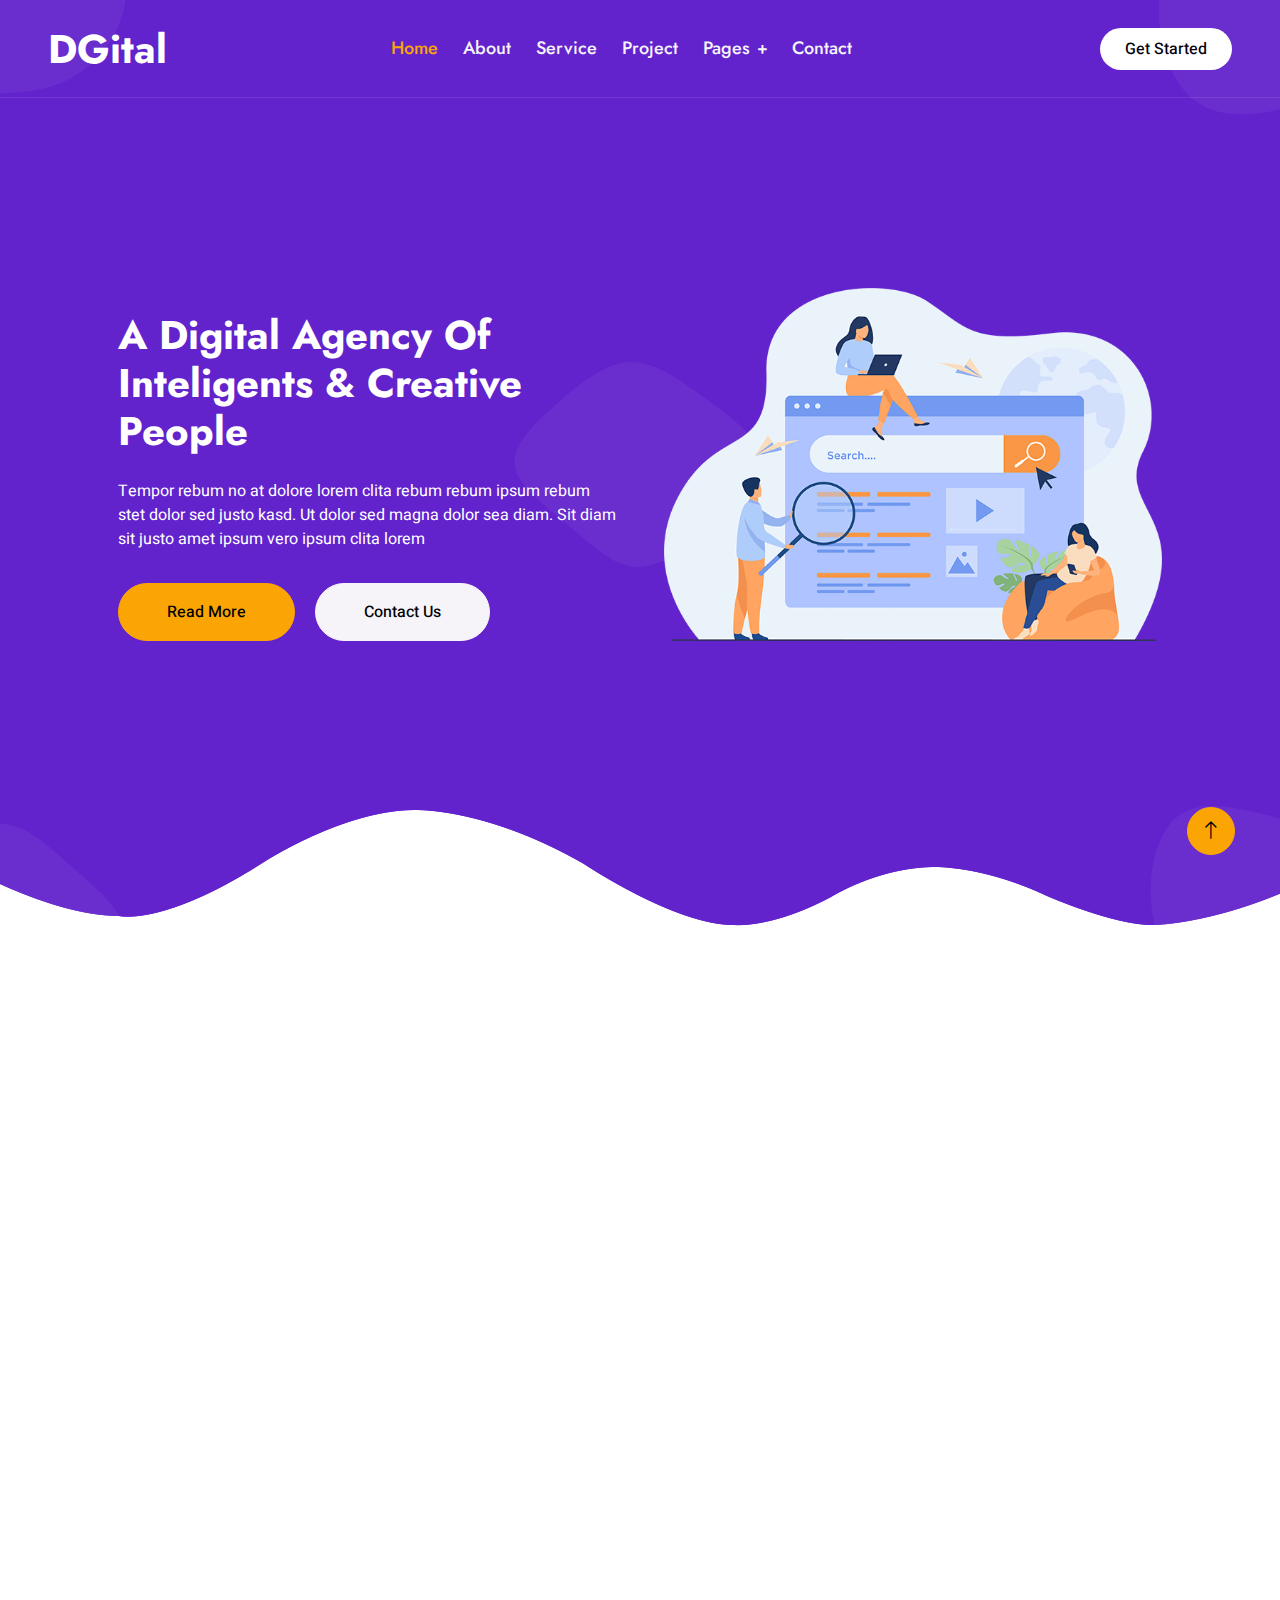
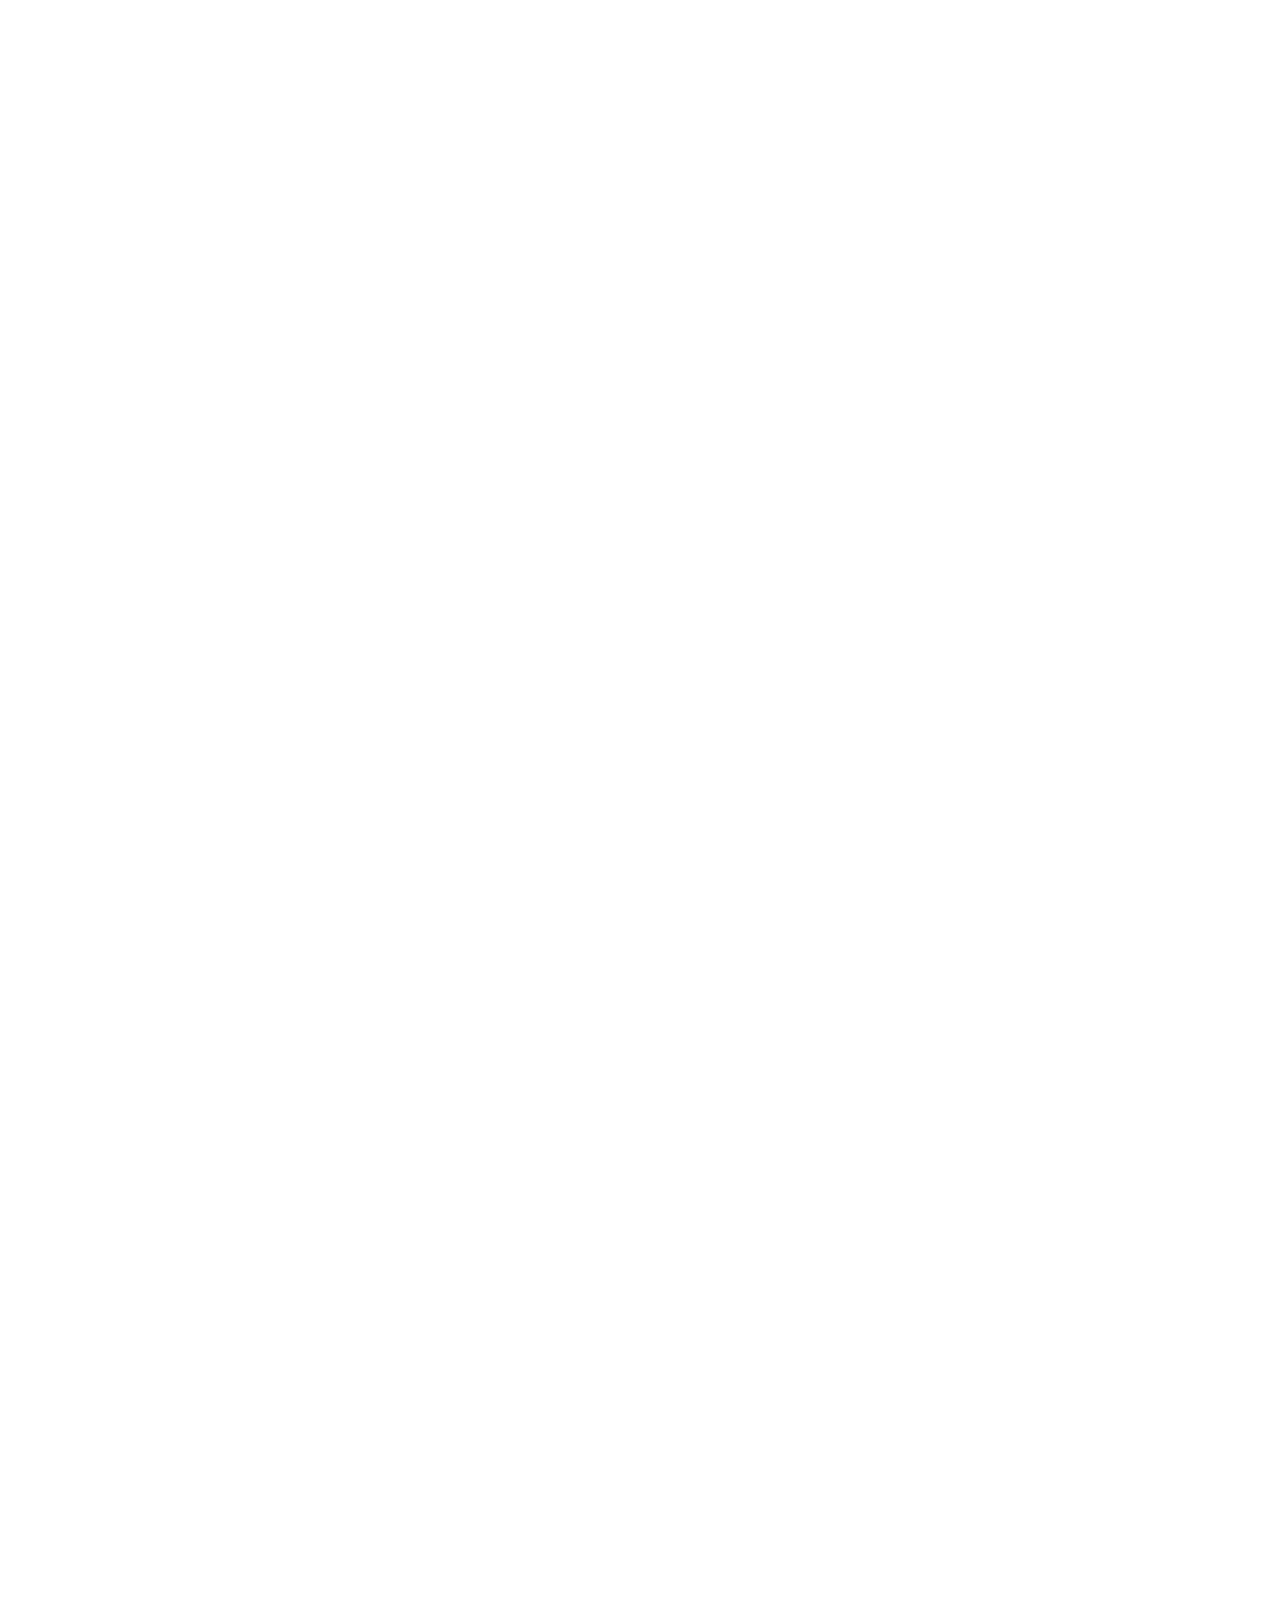
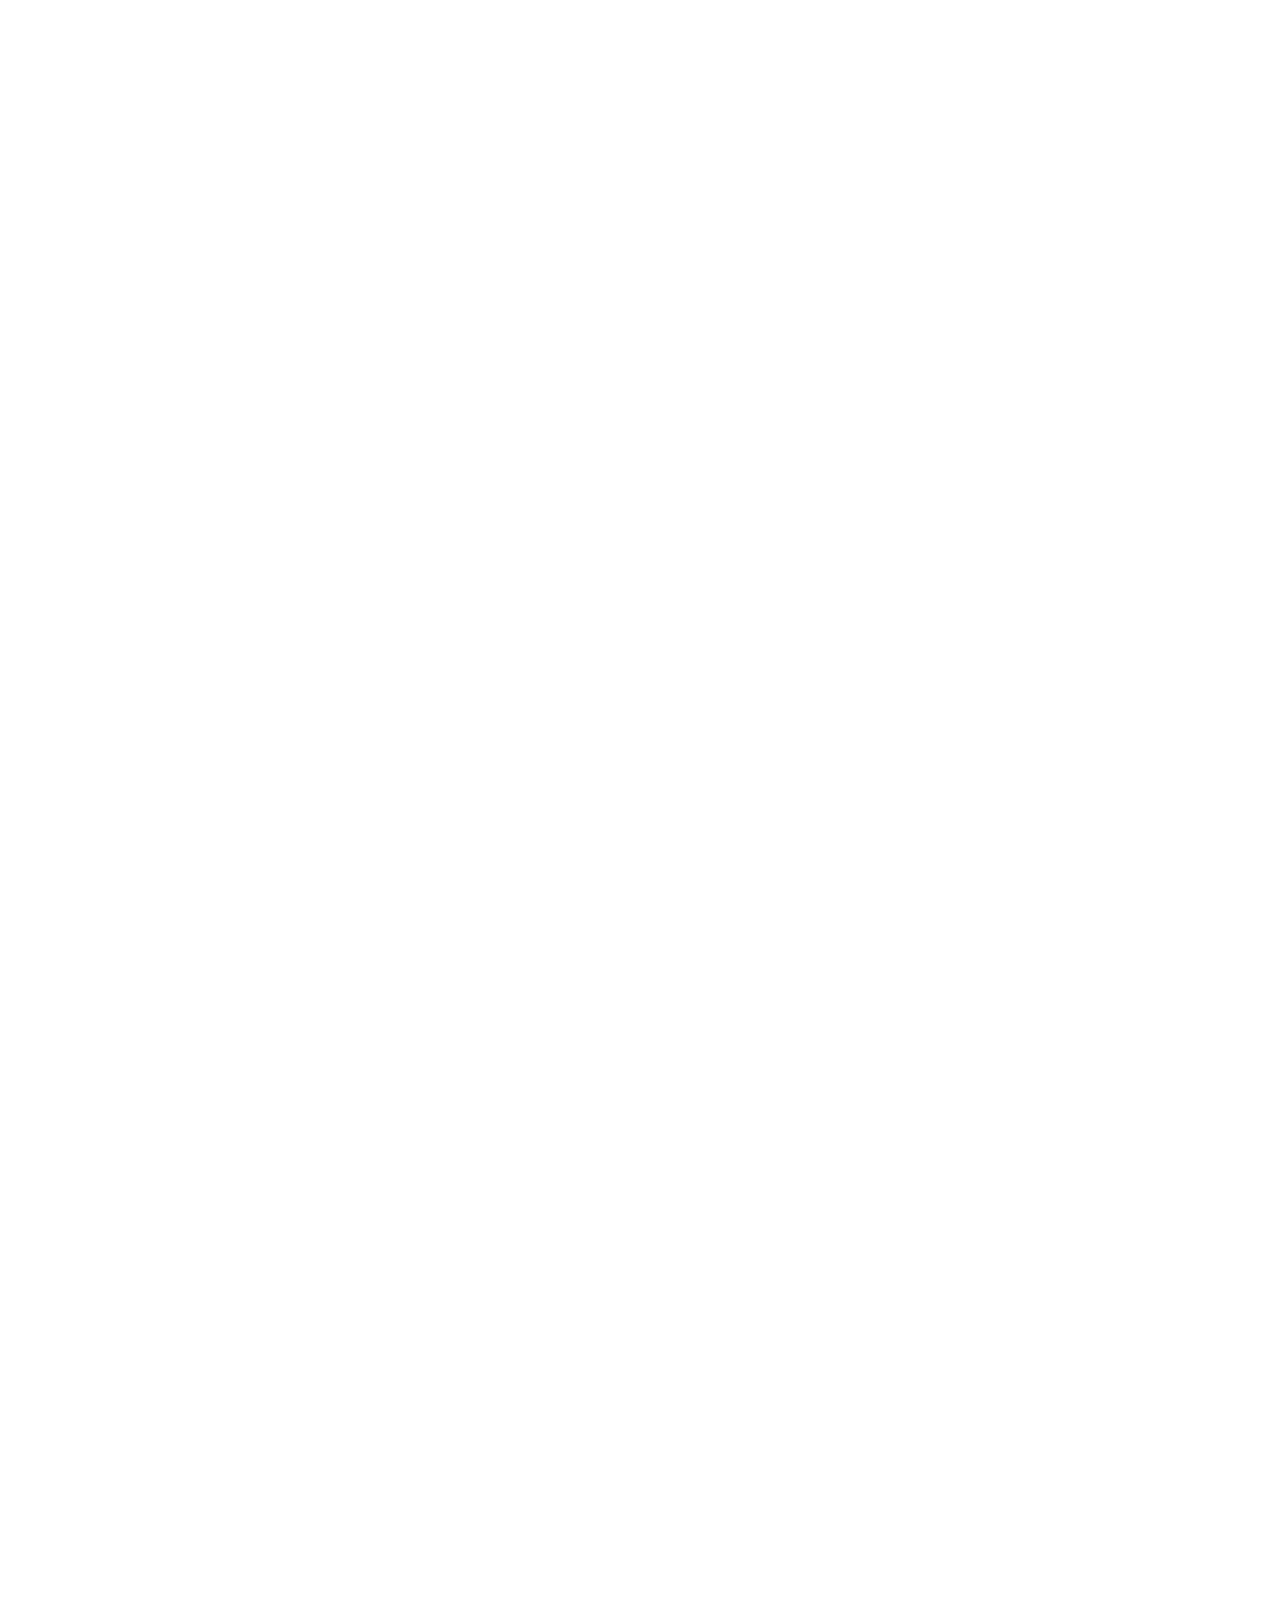
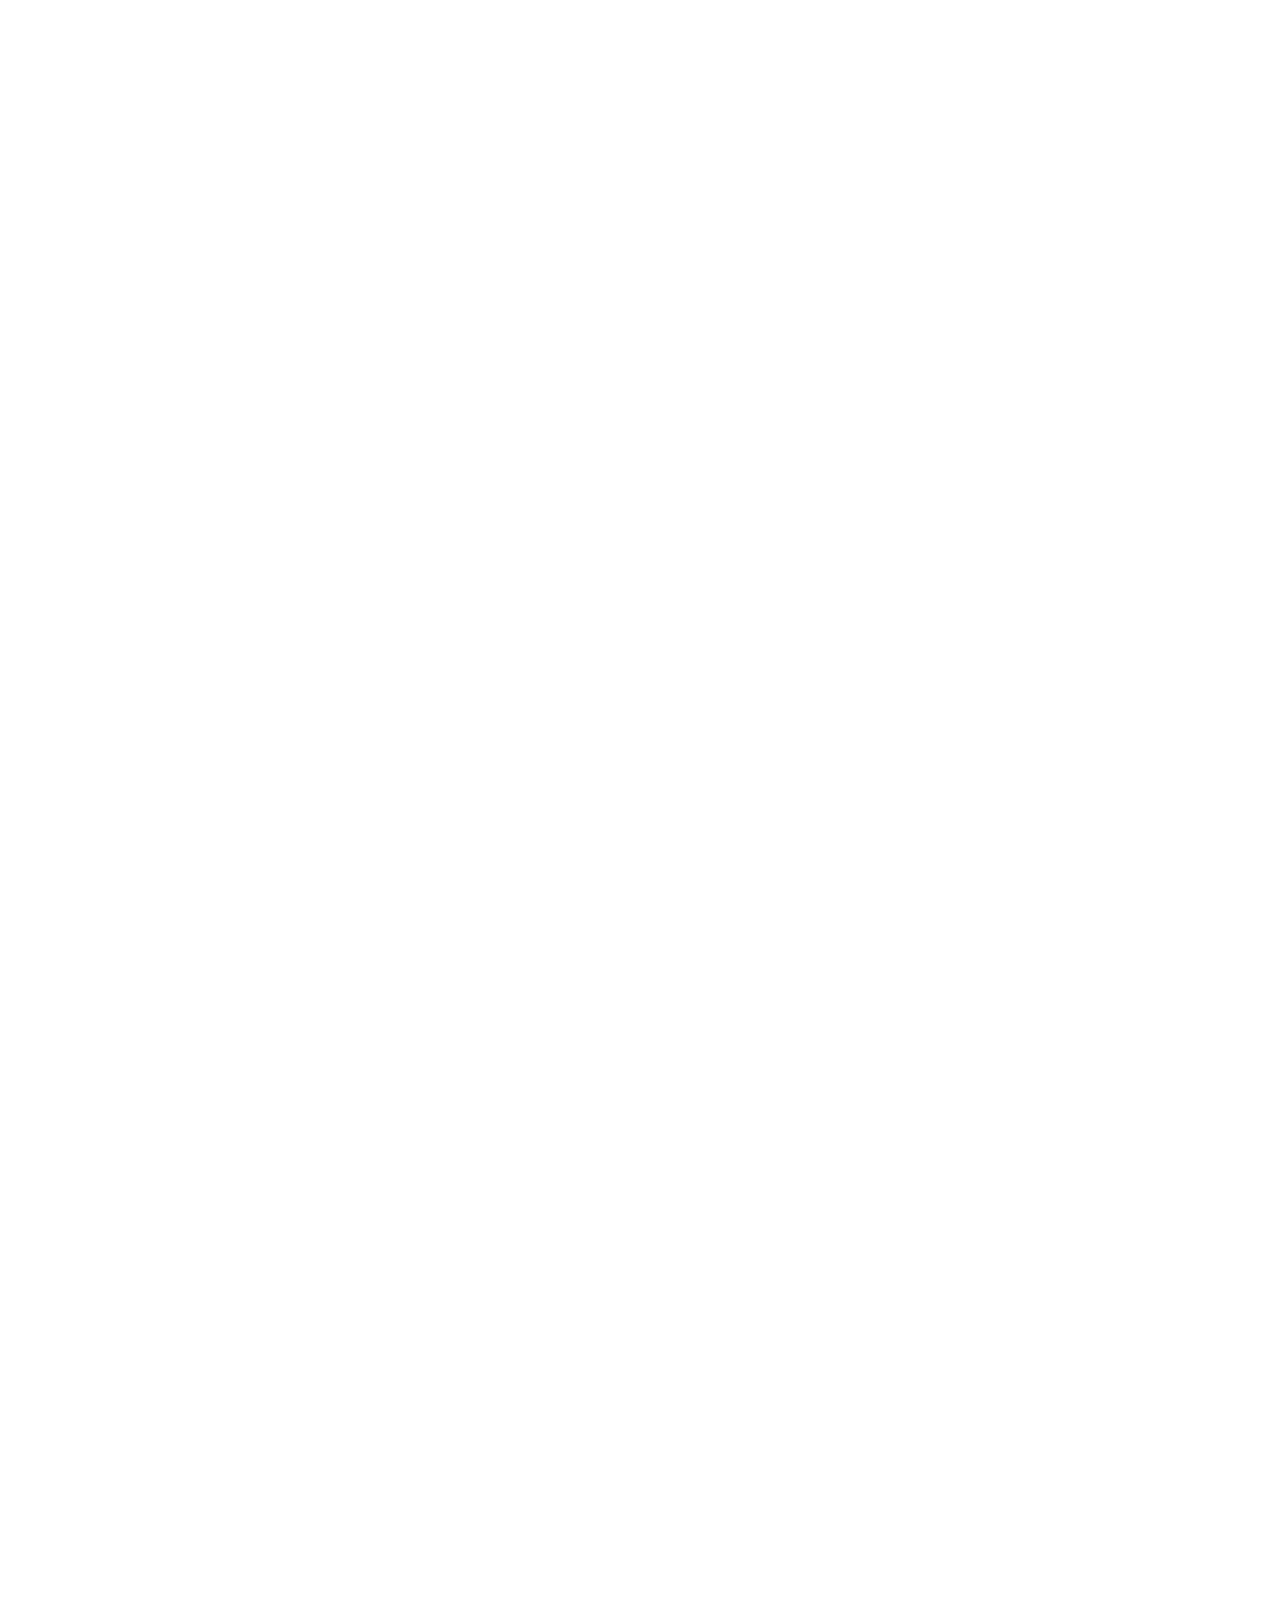
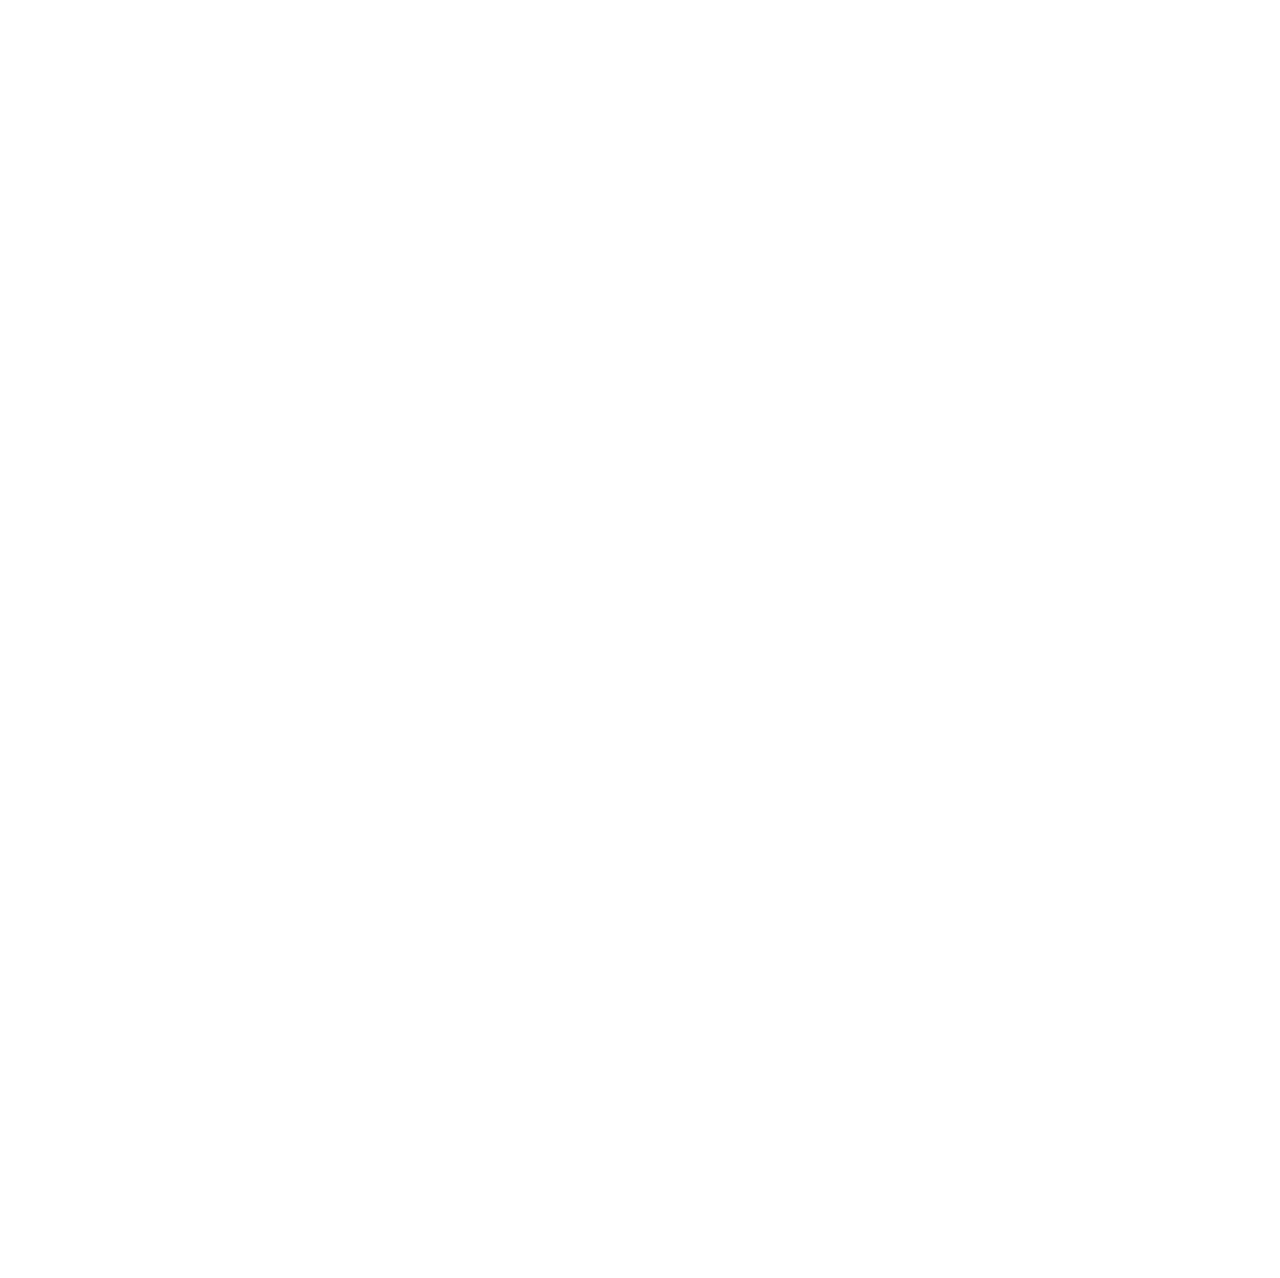
==== index.html @ 50b2732f "proyecto front solo flujo" ====
<!DOCTYPE html>
<html lang="en">

<head>
    <meta charset="utf-8">
    <title>DGital - Digital Agency HTML Template</title>
    <meta content="width=device-width, initial-scale=1.0" name="viewport">
    <meta content="" name="keywords">
    <meta content="" name="description">

    <!-- Favicon -->
    <link href="img/favicon.ico" rel="icon">

    <!-- Google Web Fonts -->
    <link rel="preconnect" href="https://fonts.googleapis.com">
    <link rel="preconnect" href="https://fonts.gstatic.com" crossorigin>
    <link href="https://fonts.googleapis.com/css2?family=Heebo:wght@400;500&family=Jost:wght@500;600;700&display=swap" rel="stylesheet"> 

    <!-- Icon Font Stylesheet -->
    <link href="https://cdnjs.cloudflare.com/ajax/libs/font-awesome/5.10.0/css/all.min.css" rel="stylesheet">
    <link href="https://cdn.jsdelivr.net/npm/bootstrap-icons@1.4.1/font/bootstrap-icons.css" rel="stylesheet">

    <!-- Libraries Stylesheet -->
    <link href="lib/animate/animate.min.css" rel="stylesheet">
    <link href="lib/owlcarousel/assets/owl.carousel.min.css" rel="stylesheet">
    <link href="lib/lightbox/css/lightbox.min.css" rel="stylesheet">

    <!-- Customized Bootstrap Stylesheet -->
    <link href="css/bootstrap.min.css" rel="stylesheet">

    <!-- Template Stylesheet -->
    <link href="css/style.css" rel="stylesheet">
</head>

<body>
    <div class="container-xxl bg-white p-0">
        <!-- Spinner Start -->
        <div id="spinner" class="show bg-white position-fixed translate-middle w-100 vh-100 top-50 start-50 d-flex align-items-center justify-content-center">
            <div class="spinner-grow text-primary" style="width: 3rem; height: 3rem;" role="status">
                <span class="sr-only">Loading...</span>
            </div>
        </div>
        <!-- Spinner End -->


        <!-- Navbar & Hero Start -->
        <div class="container-xxl position-relative p-0">
            <nav class="navbar navbar-expand-lg navbar-light px-4 px-lg-5 py-3 py-lg-0">
                <a href="" class="navbar-brand p-0">
                    <h1 class="m-0">DGital</h1>
                    <!-- <img src="img/logo.png" alt="Logo"> -->
                </a>
                <button class="navbar-toggler" type="button" data-bs-toggle="collapse" data-bs-target="#navbarCollapse">
                    <span class="fa fa-bars"></span>
                </button>
                <div class="collapse navbar-collapse" id="navbarCollapse">
                    <div class="navbar-nav mx-auto py-0">
                        <a href="index.html" class="nav-item nav-link active">Home</a>
                        <a href="about.html" class="nav-item nav-link">About</a>
                        <a href="service.html" class="nav-item nav-link">Service</a>
                        <a href="project.html" class="nav-item nav-link">Project</a>
                        <div class="nav-item dropdown">
                            <a href="#" class="nav-link dropdown-toggle" data-bs-toggle="dropdown">Pages</a>
                            <div class="dropdown-menu m-0">
                                <a href="team.html" class="dropdown-item">Our Team</a>
                                <a href="testimonial.html" class="dropdown-item">Testimonial</a>
                                <a href="404.html" class="dropdown-item">404 Page</a>
                            </div>
                        </div>
                        <a href="contact.html" class="nav-item nav-link">Contact</a>
                    </div>
                    <a href="" class="btn rounded-pill py-2 px-4 ms-3 d-none d-lg-block">Get Started</a>
                </div>
            </nav>

            <div class="container-xxl bg-primary hero-header">
                <div class="container px-lg-5">
                    <div class="row g-5 align-items-end">
                        <div class="col-lg-6 text-center text-lg-start">
                            <h1 class="text-white mb-4 animated slideInDown">A Digital Agency Of Inteligents & Creative People</h1>
                            <p class="text-white pb-3 animated slideInDown">Tempor rebum no at dolore lorem clita rebum rebum ipsum rebum stet dolor sed justo kasd. Ut dolor sed magna dolor sea diam. Sit diam sit justo amet ipsum vero ipsum clita lorem</p>
                            <a href="" class="btn btn-secondary py-sm-3 px-sm-5 rounded-pill me-3 animated slideInLeft">Read More</a>
                            <a href="" class="btn btn-light py-sm-3 px-sm-5 rounded-pill animated slideInRight">Contact Us</a>
                        </div>
                        <div class="col-lg-6 text-center text-lg-start">
                            <img class="img-fluid animated zoomIn" src="img/hero.png" alt="">
                        </div>
                    </div>
                </div>
            </div>
        </div>
        <!-- Navbar & Hero End -->


        <!-- Feature Start -->
        <div class="container-xxl py-5">
            <div class="container py-5 px-lg-5">
                <div class="row g-4">
                    <div class="col-lg-4 wow fadeInUp" data-wow-delay="0.1s">
                        <div class="feature-item bg-light rounded text-center p-4">
                            <i class="fa fa-3x fa-mail-bulk text-primary mb-4"></i>
                            <h5 class="mb-3">Digital Marketing</h5>
                            <p class="m-0">Erat ipsum justo amet duo et elitr dolor, est duo duo eos lorem sed diam stet diam sed stet lorem.</p>
                        </div>
                    </div>
                    <div class="col-lg-4 wow fadeInUp" data-wow-delay="0.3s">
                        <div class="feature-item bg-light rounded text-center p-4">
                            <i class="fa fa-3x fa-search text-primary mb-4"></i>
                            <h5 class="mb-3">SEO & Backlinks</h5>
                            <p class="m-0">Erat ipsum justo amet duo et elitr dolor, est duo duo eos lorem sed diam stet diam sed stet lorem.</p>
                        </div>
                    </div>
                    <div class="col-lg-4 wow fadeInUp" data-wow-delay="0.5s">
                        <div class="feature-item bg-light rounded text-center p-4">
                            <i class="fa fa-3x fa-laptop-code text-primary mb-4"></i>
                            <h5 class="mb-3">Design & Development</h5>
                            <p class="m-0">Erat ipsum justo amet duo et elitr dolor, est duo duo eos lorem sed diam stet diam sed stet lorem.</p>
                        </div>
                    </div>
                </div>
            </div>
        </div>
        <!-- Feature End -->


        <!-- About Start -->
        <div class="container-xxl py-5">
            <div class="container py-5 px-lg-5">
                <div class="row g-5 align-items-center">
                    <div class="col-lg-6 wow fadeInUp" data-wow-delay="0.1s">
                        <p class="section-title text-secondary">About Us<span></span></p>
                        <h1 class="mb-5">#1 Digital solution with 10 years of experience</h1>
                        <p class="mb-4">Diam dolor diam ipsum et tempor sit. Aliqu diam amet diam et eos labore. Clita erat ipsum et lorem et sit, sed stet no labore lorem sit clita duo justo eirmod magna dolore erat amet</p>
                        <div class="skill mb-4">
                            <div class="d-flex justify-content-between">
                                <p class="mb-2">Digital Marketing</p>
                                <p class="mb-2">85%</p>
                            </div>
                            <div class="progress">
                                <div class="progress-bar bg-primary" role="progressbar" aria-valuenow="85" aria-valuemin="0" aria-valuemax="100"></div>
                            </div>
                        </div>
                        <div class="skill mb-4">
                            <div class="d-flex justify-content-between">
                                <p class="mb-2">SEO & Backlinks</p>
                                <p class="mb-2">90%</p>
                            </div>
                            <div class="progress">
                                <div class="progress-bar bg-secondary" role="progressbar" aria-valuenow="90" aria-valuemin="0" aria-valuemax="100"></div>
                            </div>
                        </div>
                        <div class="skill mb-4">
                            <div class="d-flex justify-content-between">
                                <p class="mb-2">Design & Development</p>
                                <p class="mb-2">95%</p>
                            </div>
                            <div class="progress">
                                <div class="progress-bar bg-dark" role="progressbar" aria-valuenow="95" aria-valuemin="0" aria-valuemax="100"></div>
                            </div>
                        </div>
                        <a href="" class="btn btn-primary py-sm-3 px-sm-5 rounded-pill mt-3">Read More</a>
                    </div>
                    <div class="col-lg-6">
                        <img class="img-fluid wow zoomIn" data-wow-delay="0.5s" src="img/about.png">
                    </div>
                </div>
            </div>
        </div>
        <!-- About End -->


        <!-- Facts Start -->
        <div class="container-xxl bg-primary fact py-5 wow fadeInUp" data-wow-delay="0.1s">
            <div class="container py-5 px-lg-5">
                <div class="row g-4">
                    <div class="col-md-6 col-lg-3 text-center wow fadeIn" data-wow-delay="0.1s">
                        <i class="fa fa-certificate fa-3x text-secondary mb-3"></i>
                        <h1 class="text-white mb-2" data-toggle="counter-up">1234</h1>
                        <p class="text-white mb-0">Years Experience</p>
                    </div>
                    <div class="col-md-6 col-lg-3 text-center wow fadeIn" data-wow-delay="0.3s">
                        <i class="fa fa-users-cog fa-3x text-secondary mb-3"></i>
                        <h1 class="text-white mb-2" data-toggle="counter-up">1234</h1>
                        <p class="text-white mb-0">Team Members</p>
                    </div>
                    <div class="col-md-6 col-lg-3 text-center wow fadeIn" data-wow-delay="0.5s">
                        <i class="fa fa-users fa-3x text-secondary mb-3"></i>
                        <h1 class="text-white mb-2" data-toggle="counter-up">1234</h1>
                        <p class="text-white mb-0">Satisfied Clients</p>
                    </div>
                    <div class="col-md-6 col-lg-3 text-center wow fadeIn" data-wow-delay="0.7s">
                        <i class="fa fa-check fa-3x text-secondary mb-3"></i>
                        <h1 class="text-white mb-2" data-toggle="counter-up">1234</h1>
                        <p class="text-white mb-0">Compleate Projects</p>
                    </div>
                </div>
            </div>
        </div>
        <!-- Facts End -->


        <!-- Service Start -->
        <div class="container-xxl py-5">
            <div class="container py-5 px-lg-5">
                <div class="wow fadeInUp" data-wow-delay="0.1s">
                    <p class="section-title text-secondary justify-content-center"><span></span>Our Services<span></span></p>
                    <h1 class="text-center mb-5">What Solutions We Provide</h1>
                </div>
                <div class="row g-4">
                    <div class="col-lg-4 col-md-6 wow fadeInUp" data-wow-delay="0.1s">
                        <div class="service-item d-flex flex-column text-center rounded">
                            <div class="service-icon flex-shrink-0">
                                <i class="fa fa-search fa-2x"></i>
                            </div>
                            <h5 class="mb-3">SEO Optimization</h5>
                            <p class="m-0">Erat ipsum justo amet duo et elitr dolor, est duo duo eos lorem sed diam stet diam sed stet lorem.</p>
                            <a class="btn btn-square" href=""><i class="fa fa-arrow-right"></i></a>
                        </div>
                    </div>
                    <div class="col-lg-4 col-md-6 wow fadeInUp" data-wow-delay="0.3s">
                        <div class="service-item d-flex flex-column text-center rounded">
                            <div class="service-icon flex-shrink-0">
                                <i class="fa fa-laptop-code fa-2x"></i>
                            </div>
                            <h5 class="mb-3">Web Design</h5>
                            <p class="m-0">Erat ipsum justo amet duo et elitr dolor, est duo duo eos lorem sed diam stet diam sed stet lorem.</p>
                            <a class="btn btn-square" href=""><i class="fa fa-arrow-right"></i></a>
                        </div>
                    </div>
                    <div class="col-lg-4 col-md-6 wow fadeInUp" data-wow-delay="0.5s">
                        <div class="service-item d-flex flex-column text-center rounded">
                            <div class="service-icon flex-shrink-0">
                                <i class="fab fa-facebook-f fa-2x"></i>
                            </div>
                            <h5 class="mb-3">Social Media Marketing</h5>
                            <p class="m-0">Erat ipsum justo amet duo et elitr dolor, est duo duo eos lorem sed diam stet diam sed stet lorem.</p>
                            <a class="btn btn-square" href=""><i class="fa fa-arrow-right"></i></a>
                        </div>
                    </div>
                    <div class="col-lg-4 col-md-6 wow fadeInUp" data-wow-delay="0.1s">
                        <div class="service-item d-flex flex-column text-center rounded">
                            <div class="service-icon flex-shrink-0">
                                <i class="fa fa-mail-bulk fa-2x"></i>
                            </div>
                            <h5 class="mb-3">Email Marketing</h5>
                            <p class="m-0">Erat ipsum justo amet duo et elitr dolor, est duo duo eos lorem sed diam stet diam sed stet lorem.</p>
                            <a class="btn btn-square" href=""><i class="fa fa-arrow-right"></i></a>
                        </div>
                    </div>
                    <div class="col-lg-4 col-md-6 wow fadeInUp" data-wow-delay="0.3s">
                        <div class="service-item d-flex flex-column text-center rounded">
                            <div class="service-icon flex-shrink-0">
                                <i class="fa fa-thumbs-up fa-2x"></i>
                            </div>
                            <h5 class="mb-3">PPC Advertising</h5>
                            <p class="m-0">Erat ipsum justo amet duo et elitr dolor, est duo duo eos lorem sed diam stet diam sed stet lorem.</p>
                            <a class="btn btn-square" href=""><i class="fa fa-arrow-right"></i></a>
                        </div>
                    </div>
                    <div class="col-lg-4 col-md-6 wow fadeInUp" data-wow-delay="0.5s">
                        <div class="service-item d-flex flex-column text-center rounded">
                            <div class="service-icon flex-shrink-0">
                                <i class="fab fa-android fa-2x"></i>
                            </div>
                            <h5 class="mb-3">App Development</h5>
                            <p class="m-0">Erat ipsum justo amet duo et elitr dolor, est duo duo eos lorem sed diam stet diam sed stet lorem.</p>
                            <a class="btn btn-square" href=""><i class="fa fa-arrow-right"></i></a>
                        </div>
                    </div>
                </div>
            </div>
        </div>
        <!-- Service End -->


        <!-- Newsletter Start -->
        <div class="container-xxl bg-primary newsletter py-5 wow fadeInUp" data-wow-delay="0.1s">
            <div class="container py-5 px-lg-5">
                <div class="row justify-content-center">
                    <div class="col-lg-7 text-center">
                        <p class="section-title text-white justify-content-center"><span></span>Newsletter<span></span></p>
                        <h1 class="text-center text-white mb-4">Stay Always In Touch</h1>
                        <p class="text-white mb-4">Diam dolor diam ipsum et tempor sit. Aliqu diam amet diam et eos labore. Clita erat ipsum et lorem et sit sed stet lorem sit clita duo justo</p>
                        <div class="position-relative w-100 mt-3">
                            <input class="form-control border-0 rounded-pill w-100 ps-4 pe-5" type="text" placeholder="Enter Your Email" style="height: 48px;">
                            <button type="button" class="btn shadow-none position-absolute top-0 end-0 mt-1 me-2"><i class="fa fa-paper-plane text-primary fs-4"></i></button>
                        </div>
                    </div>
                </div>
            </div>
        </div>
        <!-- Newsletter End -->


        <!-- Projects Start -->
        <div class="container-xxl py-5">
            <div class="container py-5 px-lg-5">
                <div class="wow fadeInUp" data-wow-delay="0.1s">
                    <p class="section-title text-secondary justify-content-center"><span></span>Our Projects<span></span></p>
                    <h1 class="text-center mb-5">Recently Completed Projects</h1>
                </div>
                <div class="row mt-n2 wow fadeInUp" data-wow-delay="0.3s">
                    <div class="col-12 text-center">
                        <ul class="list-inline mb-5" id="portfolio-flters">
                            <li class="mx-2 active" data-filter="*">All</li>
                            <li class="mx-2" data-filter=".first">Web Design</li>
                            <li class="mx-2" data-filter=".second">Graphic Design</li>
                        </ul>
                    </div>
                </div>
                <div class="row g-4 portfolio-container">
                    <div class="col-lg-4 col-md-6 portfolio-item first wow fadeInUp" data-wow-delay="0.1s">
                        <div class="rounded overflow-hidden">
                            <div class="position-relative overflow-hidden">
                                <img class="img-fluid w-100" src="img/portfolio-1.jpg" alt="">
                                <div class="portfolio-overlay">
                                    <a class="btn btn-square btn-outline-light mx-1" href="img/portfolio-1.jpg" data-lightbox="portfolio"><i class="fa fa-eye"></i></a>
                                    <a class="btn btn-square btn-outline-light mx-1" href=""><i class="fa fa-link"></i></a>
                                </div>
                            </div>
                            <div class="bg-light p-4">
                                <p class="text-primary fw-medium mb-2">UI / UX Design</p>
                                <h5 class="lh-base mb-0">Digital Agency Website Design And Development</a>
                            </div>
                        </div>
                    </div>
                    <div class="col-lg-4 col-md-6 portfolio-item second wow fadeInUp" data-wow-delay="0.3s">
                        <div class="rounded overflow-hidden">
                            <div class="position-relative overflow-hidden">
                                <img class="img-fluid w-100" src="img/portfolio-2.jpg" alt="">
                                <div class="portfolio-overlay">
                                    <a class="btn btn-square btn-outline-light mx-1" href="img/portfolio-2.jpg" data-lightbox="portfolio"><i class="fa fa-eye"></i></a>
                                    <a class="btn btn-square btn-outline-light mx-1" href=""><i class="fa fa-link"></i></a>
                                </div>
                            </div>
                            <div class="bg-light p-4">
                                <p class="text-primary fw-medium mb-2">UI / UX Design</p>
                                <h5 class="lh-base mb-0">Digital Agency Website Design And Development</a>
                            </div>
                        </div>
                    </div>
                    <div class="col-lg-4 col-md-6 portfolio-item first wow fadeInUp" data-wow-delay="0.5s">
                        <div class="rounded overflow-hidden">
                            <div class="position-relative overflow-hidden">
                                <img class="img-fluid w-100" src="img/portfolio-3.jpg" alt="">
                                <div class="portfolio-overlay">
                                    <a class="btn btn-square btn-outline-light mx-1" href="img/portfolio-3.jpg" data-lightbox="portfolio"><i class="fa fa-eye"></i></a>
                                    <a class="btn btn-square btn-outline-light mx-1" href=""><i class="fa fa-link"></i></a>
                                </div>
                            </div>
                            <div class="bg-light p-4">
                                <p class="text-primary fw-medium mb-2">UI / UX Design</p>
                                <h5 class="lh-base mb-0">Digital Agency Website Design And Development</a>
                            </div>
                        </div>
                    </div>
                    <div class="col-lg-4 col-md-6 portfolio-item second wow fadeInUp" data-wow-delay="0.1s">
                        <div class="rounded overflow-hidden">
                            <div class="position-relative overflow-hidden">
                                <img class="img-fluid w-100" src="img/portfolio-4.jpg" alt="">
                                <div class="portfolio-overlay">
                                    <a class="btn btn-square btn-outline-light mx-1" href="img/portfolio-4.jpg" data-lightbox="portfolio"><i class="fa fa-eye"></i></a>
                                    <a class="btn btn-square btn-outline-light mx-1" href=""><i class="fa fa-link"></i></a>
                                </div>
                            </div>
                            <div class="bg-light p-4">
                                <p class="text-primary fw-medium mb-2">UI / UX Design</p>
                                <h5 class="lh-base mb-0">Digital Agency Website Design And Development</a>
                            </div>
                        </div>
                    </div>
                    <div class="col-lg-4 col-md-6 portfolio-item first wow fadeInUp" data-wow-delay="0.3s">
                        <div class="rounded overflow-hidden">
                            <div class="position-relative overflow-hidden">
                                <img class="img-fluid w-100" src="img/portfolio-5.jpg" alt="">
                                <div class="portfolio-overlay">
                                    <a class="btn btn-square btn-outline-light mx-1" href="img/portfolio-5.jpg" data-lightbox="portfolio"><i class="fa fa-eye"></i></a>
                                    <a class="btn btn-square btn-outline-light mx-1" href=""><i class="fa fa-link"></i></a>
                                </div>
                            </div>
                            <div class="bg-light p-4">
                                <p class="text-primary fw-medium mb-2">UI / UX Design</p>
                                <h5 class="lh-base mb-0">Digital Agency Website Design And Development</a>
                            </div>
                        </div>
                    </div>
                    <div class="col-lg-4 col-md-6 portfolio-item second wow fadeInUp" data-wow-delay="0.5s">
                        <div class="rounded overflow-hidden">
                            <div class="position-relative overflow-hidden">
                                <img class="img-fluid w-100" src="img/portfolio-6.jpg" alt="">
                                <div class="portfolio-overlay">
                                    <a class="btn btn-square btn-outline-light mx-1" href="img/portfolio-6.jpg" data-lightbox="portfolio"><i class="fa fa-eye"></i></a>
                                    <a class="btn btn-square btn-outline-light mx-1" href=""><i class="fa fa-link"></i></a>
                                </div>
                            </div>
                            <div class="bg-light p-4">
                                <p class="text-primary fw-medium mb-2">UI / UX Design</p>
                                <h5 class="lh-base mb-0">Digital Agency Website Design And Development</a>
                            </div>
                        </div>
                    </div>
                </div>
            </div>
        </div>
        <!-- Projects End -->


        <!-- Testimonial Start -->
        <div class="container-xxl py-5 wow fadeInUp" data-wow-delay="0.1s">
            <div class="container py-5 px-lg-5">
                <p class="section-title text-secondary justify-content-center"><span></span>Testimonial<span></span></p>
                <h1 class="text-center mb-5">What Say Our Clients!</h1>
                <div class="owl-carousel testimonial-carousel">
                    <div class="testimonial-item bg-light rounded my-4">
                        <p class="fs-5"><i class="fa fa-quote-left fa-4x text-primary mt-n4 me-3"></i>Diam dolor diam ipsum sit. Aliqu diam amet diam et eos. Clita erat ipsum et lorem et sit sed stet lorem sit clita duo justo.</p>
                        <div class="d-flex align-items-center">
                            <img class="img-fluid flex-shrink-0 rounded-circle" src="img/testimonial-1.jpg" style="width: 65px; height: 65px;">
                            <div class="ps-4">
                                <h5 class="mb-1">Client Name</h5>
                                <span>Profession</span>
                            </div>
                        </div>
                    </div>
                    <div class="testimonial-item bg-light rounded my-4">
                        <p class="fs-5"><i class="fa fa-quote-left fa-4x text-primary mt-n4 me-3"></i>Diam dolor diam ipsum sit. Aliqu diam amet diam et eos. Clita erat ipsum et lorem et sit sed stet lorem sit clita duo justo.</p>
                        <div class="d-flex align-items-center">
                            <img class="img-fluid flex-shrink-0 rounded-circle" src="img/testimonial-2.jpg" style="width: 65px; height: 65px;">
                            <div class="ps-4">
                                <h5 class="mb-1">Client Name</h5>
                                <span>Profession</span>
                            </div>
                        </div>
                    </div>
                    <div class="testimonial-item bg-light rounded my-4">
                        <p class="fs-5"><i class="fa fa-quote-left fa-4x text-primary mt-n4 me-3"></i>Diam dolor diam ipsum sit. Aliqu diam amet diam et eos. Clita erat ipsum et lorem et sit sed stet lorem sit clita duo justo.</p>
                        <div class="d-flex align-items-center">
                            <img class="img-fluid flex-shrink-0 rounded-circle" src="img/testimonial-3.jpg" style="width: 65px; height: 65px;">
                            <div class="ps-4">
                                <h5 class="mb-1">Client Name</h5>
                                <span>Profession</span>
                            </div>
                        </div>
                    </div>
                </div>
            </div>
        </div>
        <!-- Testimonial End -->


        <!-- Team Start -->
        <div class="container-xxl py-5">
            <div class="container py-5 px-lg-5">
                <div class="wow fadeInUp" data-wow-delay="0.1s">
                    <p class="section-title text-secondary justify-content-center"><span></span>Our Team<span></span></p>
                    <h1 class="text-center mb-5">Our Team Members</h1>
                </div>
                <div class="row g-4">
                    <div class="col-lg-4 col-md-6 wow fadeInUp" data-wow-delay="0.1s">
                        <div class="team-item bg-light rounded">
                            <div class="text-center border-bottom p-4">
                                <img class="img-fluid rounded-circle mb-4" src="img/team-1.jpg" alt="">
                                <h5>John Doe</h5>
                                <span>CEO & Founder</span>
                            </div>
                            <div class="d-flex justify-content-center p-4">
                                <a class="btn btn-square mx-1" href=""><i class="fab fa-facebook-f"></i></a>
                                <a class="btn btn-square mx-1" href=""><i class="fab fa-twitter"></i></a>
                                <a class="btn btn-square mx-1" href=""><i class="fab fa-instagram"></i></a>
                                <a class="btn btn-square mx-1" href=""><i class="fab fa-linkedin-in"></i></a>
                            </div>
                        </div>
                    </div>
                    <div class="col-lg-4 col-md-6 wow fadeInUp" data-wow-delay="0.3s">
                        <div class="team-item bg-light rounded">
                            <div class="text-center border-bottom p-4">
                                <img class="img-fluid rounded-circle mb-4" src="img/team-2.jpg" alt="">
                                <h5>Jessica Brown</h5>
                                <span>Web Designer</span>
                            </div>
                            <div class="d-flex justify-content-center p-4">
                                <a class="btn btn-square mx-1" href=""><i class="fab fa-facebook-f"></i></a>
                                <a class="btn btn-square mx-1" href=""><i class="fab fa-twitter"></i></a>
                                <a class="btn btn-square mx-1" href=""><i class="fab fa-instagram"></i></a>
                                <a class="btn btn-square mx-1" href=""><i class="fab fa-linkedin-in"></i></a>
                            </div>
                        </div>
                    </div>
                    <div class="col-lg-4 col-md-6 wow fadeInUp" data-wow-delay="0.5s">
                        <div class="team-item bg-light rounded">
                            <div class="text-center border-bottom p-4">
                                <img class="img-fluid rounded-circle mb-4" src="img/team-3.jpg" alt="">
                                <h5>Tony Johnson</h5>
                                <span>SEO Expert</span>
                            </div>
                            <div class="d-flex justify-content-center p-4">
                                <a class="btn btn-square mx-1" href=""><i class="fab fa-facebook-f"></i></a>
                                <a class="btn btn-square mx-1" href=""><i class="fab fa-twitter"></i></a>
                                <a class="btn btn-square mx-1" href=""><i class="fab fa-instagram"></i></a>
                                <a class="btn btn-square mx-1" href=""><i class="fab fa-linkedin-in"></i></a>
                            </div>
                        </div>
                    </div>
                </div>
            </div>
        </div>
        <!-- Team End -->
        

        <!-- Footer Start -->
        <div class="container-fluid bg-primary text-light footer wow fadeIn" data-wow-delay="0.1s">
            <div class="container py-5 px-lg-5">
                <div class="row g-5">
                    <div class="col-md-6 col-lg-3">
                        <p class="section-title text-white h5 mb-4">Address<span></span></p>
                        <p><i class="fa fa-map-marker-alt me-3"></i>123 Street, New York, USA</p>
                        <p><i class="fa fa-phone-alt me-3"></i>+012 345 67890</p>
                        <p><i class="fa fa-envelope me-3"></i>info@example.com</p>
                        <div class="d-flex pt-2">
                            <a class="btn btn-outline-light btn-social" href=""><i class="fab fa-twitter"></i></a>
                            <a class="btn btn-outline-light btn-social" href=""><i class="fab fa-facebook-f"></i></a>
                            <a class="btn btn-outline-light btn-social" href=""><i class="fab fa-instagram"></i></a>
                            <a class="btn btn-outline-light btn-social" href=""><i class="fab fa-linkedin-in"></i></a>
                        </div>
                    </div>
                    <div class="col-md-6 col-lg-3">
                        <p class="section-title text-white h5 mb-4">Quick Link<span></span></p>
                        <a class="btn btn-link" href="">About Us</a>
                        <a class="btn btn-link" href="">Contact Us</a>
                        <a class="btn btn-link" href="">Privacy Policy</a>
                        <a class="btn btn-link" href="">Terms & Condition</a>
                        <a class="btn btn-link" href="">Career</a>
                    </div>
                    <div class="col-md-6 col-lg-3">
                        <p class="section-title text-white h5 mb-4">Gallery<span></span></p>
                        <div class="row g-2">
                            <div class="col-4">
                                <img class="img-fluid" src="img/portfolio-1.jpg" alt="Image">
                            </div>
                            <div class="col-4">
                                <img class="img-fluid" src="img/portfolio-2.jpg" alt="Image">
                            </div>
                            <div class="col-4">
                                <img class="img-fluid" src="img/portfolio-3.jpg" alt="Image">
                            </div>
                            <div class="col-4">
                                <img class="img-fluid" src="img/portfolio-4.jpg" alt="Image">
                            </div>
                            <div class="col-4">
                                <img class="img-fluid" src="img/portfolio-5.jpg" alt="Image">
                            </div>
                            <div class="col-4">
                                <img class="img-fluid" src="img/portfolio-6.jpg" alt="Image">
                            </div>
                        </div>
                    </div>
                    <div class="col-md-6 col-lg-3">
                        <p class="section-title text-white h5 mb-4">Newsletter<span></span></p>
                        <p>Lorem ipsum dolor sit amet elit. Phasellus nec pretium mi. Curabitur facilisis ornare velit non vulpu</p>
                        <div class="position-relative w-100 mt-3">
                            <input class="form-control border-0 rounded-pill w-100 ps-4 pe-5" type="text" placeholder="Your Email" style="height: 48px;">
                            <button type="button" class="btn shadow-none position-absolute top-0 end-0 mt-1 me-2"><i class="fa fa-paper-plane text-primary fs-4"></i></button>
                        </div>
                    </div>
                </div>
            </div>
            <div class="container px-lg-5">
                <div class="copyright">
                    <div class="row">
                        <div class="col-md-6 text-center text-md-start mb-3 mb-md-0">
                            &copy; <a class="border-bottom" href="#">Your Site Name</a>, All Right Reserved. 
							
							<!--/*** This template is free as long as you keep the footer author’s credit link/attribution link/backlink. If you'd like to use the template without the footer author’s credit link/attribution link/backlink, you can purchase the Credit Removal License from "https://htmlcodex.com/credit-removal". Thank you for your support. ***/-->
							Designed By <a class="border-bottom" href="https://htmlcodex.com">HTML Codex</a>
                        </div>
                        <div class="col-md-6 text-center text-md-end">
                            <div class="footer-menu">
                                <a href="">Home</a>
                                <a href="">Cookies</a>
                                <a href="">Help</a>
                                <a href="">FQAs</a>
                            </div>
                        </div>
                    </div>
                </div>
            </div>
        </div>
        <!-- Footer End -->


        <!-- Back to Top -->
        <a href="#" class="btn btn-lg btn-secondary btn-lg-square back-to-top"><i class="bi bi-arrow-up"></i></a>
    </div>

    <!-- JavaScript Libraries -->
    <script src="https://code.jquery.com/jquery-3.4.1.min.js"></script>
    <script src="https://cdn.jsdelivr.net/npm/bootstrap@5.0.0/dist/js/bootstrap.bundle.min.js"></script>
    <script src="lib/wow/wow.min.js"></script>
    <script src="lib/easing/easing.min.js"></script>
    <script src="lib/waypoints/waypoints.min.js"></script>
    <script src="lib/counterup/counterup.min.js"></script>
    <script src="lib/owlcarousel/owl.carousel.min.js"></script>
    <script src="lib/isotope/isotope.pkgd.min.js"></script>
    <script src="lib/lightbox/js/lightbox.min.js"></script>

    <!-- Template Javascript -->
    <script src="js/main.js"></script>
</body>

</html>
---- css/style.css ----
/********** Template CSS **********/
:root {
    --primary: #6222CC;
    --secondary: #FBA504;
    --light: #F6F4F9;
    --dark: #04000B;
}


/*** Spinner ***/
#spinner {
    opacity: 0;
    visibility: hidden;
    transition: opacity .5s ease-out, visibility 0s linear .5s;
    z-index: 99999;
}

#spinner.show {
    transition: opacity .5s ease-out, visibility 0s linear 0s;
    visibility: visible;
    opacity: 1;
}

.back-to-top {
    position: fixed;
    display: none;
    right: 45px;
    bottom: 45px;
    z-index: 99;
}


/*** Heading ***/
h1,
h2,
.fw-bold {
    font-weight: 700 !important;
}

h3,
h4,
.fw-semi-bold {
    font-weight: 600 !important;
}

h5,
h6,
.fw-medium {
    font-weight: 500 !important;
}


/*** Button ***/
.btn {
    font-weight: 500;
    transition: .5s;
}

.btn:hover {
    box-shadow: 0 0 10px rgba(0, 0, 0, .5);
}

.btn-square {
    width: 38px;
    height: 38px;
}

.btn-sm-square {
    width: 32px;
    height: 32px;
}

.btn-lg-square {
    width: 48px;
    height: 48px;
}

.btn-square,
.btn-sm-square,
.btn-lg-square {
    padding: 0;
    display: flex;
    align-items: center;
    justify-content: center;
    font-weight: normal;
    border-radius: 50px;
}


/*** Navbar ***/
.navbar .dropdown-toggle::after {
    border: none;
    content: "\f067";
    font-family: "Font Awesome 5 Free";
    font-size: 10px;
    font-weight: bold;
    vertical-align: middle;
    margin-left: 8px;
}

.navbar-light .navbar-nav .nav-link {
    position: relative;
    margin-right: 25px;
    padding: 35px 0;
    font-family: 'Jost', sans-serif;
    font-size: 18px;
    font-weight: 500;
    color: var(--light) !important;
    outline: none;
    transition: .5s;
}

.sticky-top.navbar-light .navbar-nav .nav-link {
    padding: 20px 0;
    color: var(--dark) !important;
}

.navbar-light .navbar-nav .nav-link:hover,
.navbar-light .navbar-nav .nav-link.active {
    color: var(--secondary) !important;
}

.navbar-light .navbar-brand h1 {
    color: #FFFFFF;
}

.navbar-light .navbar-brand img {
    max-height: 60px;
    transition: .5s;
}

.sticky-top.navbar-light .navbar-brand img {
    max-height: 45px;
}

@media (max-width: 991.98px) {
    .sticky-top.navbar-light {
        position: relative;
        background: #FFFFFF;
    }

    .navbar-light .navbar-collapse {
        margin-top: 15px;
        border-top: 1px solid #DDDDDD;
    }

    .navbar-light .navbar-nav .nav-link,
    .sticky-top.navbar-light .navbar-nav .nav-link {
        padding: 10px 0;
        margin-left: 0;
        color: var(--dark) !important;
    }

    .navbar-light .navbar-brand h1 {
        color: var(--primary);
    }

    .navbar-light .navbar-brand img {
        max-height: 45px;
    }
}

@media (min-width: 992px) {
    .navbar-light {
        position: absolute;
        width: 100%;
        top: 0;
        left: 0;
        border-bottom: 1px solid rgba(256, 256, 256, .1);
        z-index: 999;
    }
    
    .sticky-top.navbar-light {
        position: fixed;
        background: #FFFFFF;
    }

    .sticky-top.navbar-light .navbar-brand h1 {
        color: var(--primary);
    }

    .navbar-light .navbar-nav .nav-item .dropdown-menu {
        display: block;
        border: none;
        margin-top: 0;
        top: 150%;
        opacity: 0;
        visibility: hidden;
        transition: .5s;
    }

    .navbar-light .navbar-nav .nav-item:hover .dropdown-menu {
        top: 100%;
        visibility: visible;
        transition: .5s;
        opacity: 1;
    }

    .navbar-light .btn {
        color: var(--dark);
        background: #FFFFFF;
    }

    .sticky-top.navbar-light .btn {
        color: var(--dark);
        background: var(--secondary);
    }
}


/*** Hero Header ***/
.hero-header {
    margin-bottom: 6rem;
    padding: 18rem 0;
    background:
        url(../img/blob-top-left.png),
        url(../img/blob-top-right.png),
        url(../img/blob-bottom-left.png),
        url(../img/blob-bottom-right.png),
        url(../img/blob-center.png),
        url(../img/bg-bottom.png);
    background-position:
        left 0px top 0px,
        right 0px top 0px,
        left 0px bottom 0px,
        right 0px bottom 0px,
        center center,
        center bottom;
    background-repeat: no-repeat;
}

@media (max-width: 991.98px) {
    .hero-header {
        padding: 6rem 0 9rem 0;
    }
}


/*** Section Title ***/
.section-title {
    position: relative;
    display: flex;
    align-items: center;
    font-weight: 500;
    text-transform: uppercase;
}

.section-title span:first-child,
.section-title span:last-child {
    position: relative;
    display: inline-block;
    margin-right: 30px;
    width: 30px;
    height: 2px;
}

.section-title span:last-child {
    margin-right: 0;
    margin-left: 30px;
}

.section-title span:first-child::after,
.section-title span:last-child::after {
    position: absolute;
    content: "";
    width: 15px;
    height: 2px;
    top: 0;
    right: -20px;
}

.section-title span:last-child::after {
    right: auto;
    left: -20px;
}

.section-title.text-primary span:first-child,
.section-title.text-primary span:last-child,
.section-title.text-primary span:first-child::after,
.section-title.text-primary span:last-child::after {
    background: var(--primary);
}

.section-title.text-secondary span:first-child,
.section-title.text-secondary span:last-child,
.section-title.text-secondary span:first-child::after,
.section-title.text-secondary span:last-child::after {
    background: var(--secondary);
}

.section-title.text-white span:first-child,
.section-title.text-white span:last-child,
.section-title.text-white span:first-child::after,
.section-title.text-white span:last-child::after {
    background: #FFFFFF;
}


/*** Feature ***/
.feature-item {
    transition: .5s;
}

.feature-item:hover {
    margin-top: -15px;
}


/*** About ***/
.progress {
    height: 5px;
}

.progress .progress-bar {
    width: 0px;
    transition: 3s;
}


/*** Fact ***/
.fact {
    margin: 6rem 0;
    background:
        url(../img/blob-top-left.png),
        url(../img/blob-top-right.png),
        url(../img/blob-bottom-left.png),
        url(../img/blob-bottom-right.png),
        url(../img/blob-center.png);
    background-position:
        left 0px top 0px,
        right 0px top 0px,
        left 0px bottom 0px,
        right 0px bottom 0px,
        center center;
    background-repeat: no-repeat;
}


/*** Service ***/
.service-item {
    position: relative;
    padding: 45px 30px;
    background: var(--light);
    overflow: hidden;
    transition: .5s;
}

.service-item:hover {
    margin-top: -15px;
    padding-bottom: 60px;
    background: var(--primary);
}

.service-item .service-icon {
    margin: 0 auto 20px auto;
    width: 100px;
    height: 100px;
    display: flex;
    align-items: center;
    justify-content: center;
    color: var(--light);
    background: url(../img/blob-primary.png) center center no-repeat;
    background-size: contain;
    transition: .5s;
}

.service-item:hover .service-icon {
    color: var(--dark);
    background: url(../img/blob-secondary.png) center center no-repeat;
    background-size: contain;
}

.service-item h5,
.service-item p {
    transition: .5s;
}

.service-item:hover h5,
.service-item:hover p {
    color: #FFFFFF;
}

.service-item a.btn {
    position: absolute;
    bottom: -40px;
    left: 50%;
    transform: translateX(-50%);
    color: var(--primary);
    background: #FFFFFF;
    border-radius: 40px 40px 0 0;
    transition: .5s;
    z-index: 1;
}

.service-item a.btn:hover {
    color: var(--dark);
    background: var(--secondary);
}

.service-item:hover a.btn {
    bottom: 0;
}


/*** Project Portfolio ***/
#portfolio-flters li {
    display: inline-block;
    font-weight: 500;
    color: var(--dark);
    cursor: pointer;
    transition: .5s;
    border-bottom: 2px solid transparent;
}

#portfolio-flters li:hover,
#portfolio-flters li.active {
    color: var(--primary);
    border-color: var(--primary);
}

.portfolio-item img {
    transition: .5s;
}

.portfolio-item:hover img {
    transform: scale(1.1);
}

.portfolio-item .portfolio-overlay {
    position: absolute;
    display: flex;
    align-items: center;
    justify-content: center;
    width: 100%;
    height: 100%;
    top: 0;
    left: 0;
    background: rgba(98, 34, 204, .9);
    transition: .5s;
    opacity: 0;
}

.portfolio-item:hover .portfolio-overlay {
    opacity: 1;
}


/*** Newsletter ***/
.newsletter {
    margin: 6rem 0;
    background:
        url(../img/blob-top-left.png),
        url(../img/blob-top-right.png),
        url(../img/blob-bottom-left.png),
        url(../img/blob-bottom-right.png),
        url(../img/blob-center.png);
    background-position:
        left 0px top 0px,
        right 0px top 0px,
        left 0px bottom 0px,
        right 0px bottom 0px,
        center center;
    background-repeat: no-repeat;
}


/*** Testimonial ***/
.testimonial-carousel .testimonial-item {
    padding: 0 30px 30px 30px;
}

.testimonial-carousel .owl-nav {
    display: flex;
    justify-content: center;
}

.testimonial-carousel .owl-nav .owl-prev,
.testimonial-carousel .owl-nav .owl-next {
    margin: 0 12px;
    width: 60px;
    height: 60px;
    display: flex;
    align-items: center;
    justify-content: center;
    color: var(--primary);
    background: var(--light);
    border-radius: 60px;
    font-size: 22px;
    transition: .5s;
}

.testimonial-carousel .owl-nav .owl-prev:hover,
.testimonial-carousel .owl-nav .owl-next:hover {
    color: #FFFFFF;
    background: var(--primary);
    box-shadow: 0 0 10px rgba(0, 0, 0, .5);
}


/*** Team ***/
.team-item .btn {
    color: var(--primary);
    background: #FFFFFF;
}

.team-item .btn:hover {
    color: #FFFFFF;
    background: var(--primary);
}


/*** Footer ***/
.footer {
    margin-top: 6rem;
    padding-top: 9rem;
    background:
        url(../img/bg-top.png),
        url(../img/map.png);
    background-position:
        center top,
        center center;
    background-repeat: no-repeat;
}

.footer .btn.btn-social {
    margin-right: 5px;
    width: 40px;
    height: 40px;
    display: flex;
    align-items: center;
    justify-content: center;
    color: var(--light);
    border: 1px solid rgba(256, 256, 256, .1);
    border-radius: 40px;
    transition: .3s;
}

.footer .btn.btn-social:hover {
    color: var(--primary);
}

.footer .btn.btn-link {
    display: block;
    margin-bottom: 10px;
    padding: 0;
    text-align: left;
    color: var(--light);
    font-weight: normal;
    transition: .3s;
}

.footer .btn.btn-link::before {
    position: relative;
    content: "\f105";
    font-family: "Font Awesome 5 Free";
    font-weight: 900;
    margin-right: 10px;
}

.footer .btn.btn-link:hover {
    letter-spacing: 1px;
    box-shadow: none;
    color: var(--secondary);
}

.footer .copyright {
    padding: 25px 0;
    font-size: 14px;
    border-top: 1px solid rgba(256, 256, 256, .1);
}

.footer .copyright a {
    color: var(--light);
}

.footer .footer-menu a {
    margin-right: 15px;
    padding-right: 15px;
    border-right: 1px solid rgba(255, 255, 255, .1);
}

.footer .footer-menu a:last-child {
    margin-right: 0;
    padding-right: 0;
    border-right: none;
}

.footer .copyright a:hover,
.footer .footer-menu a:hover {
    color: var(--secondary);
}
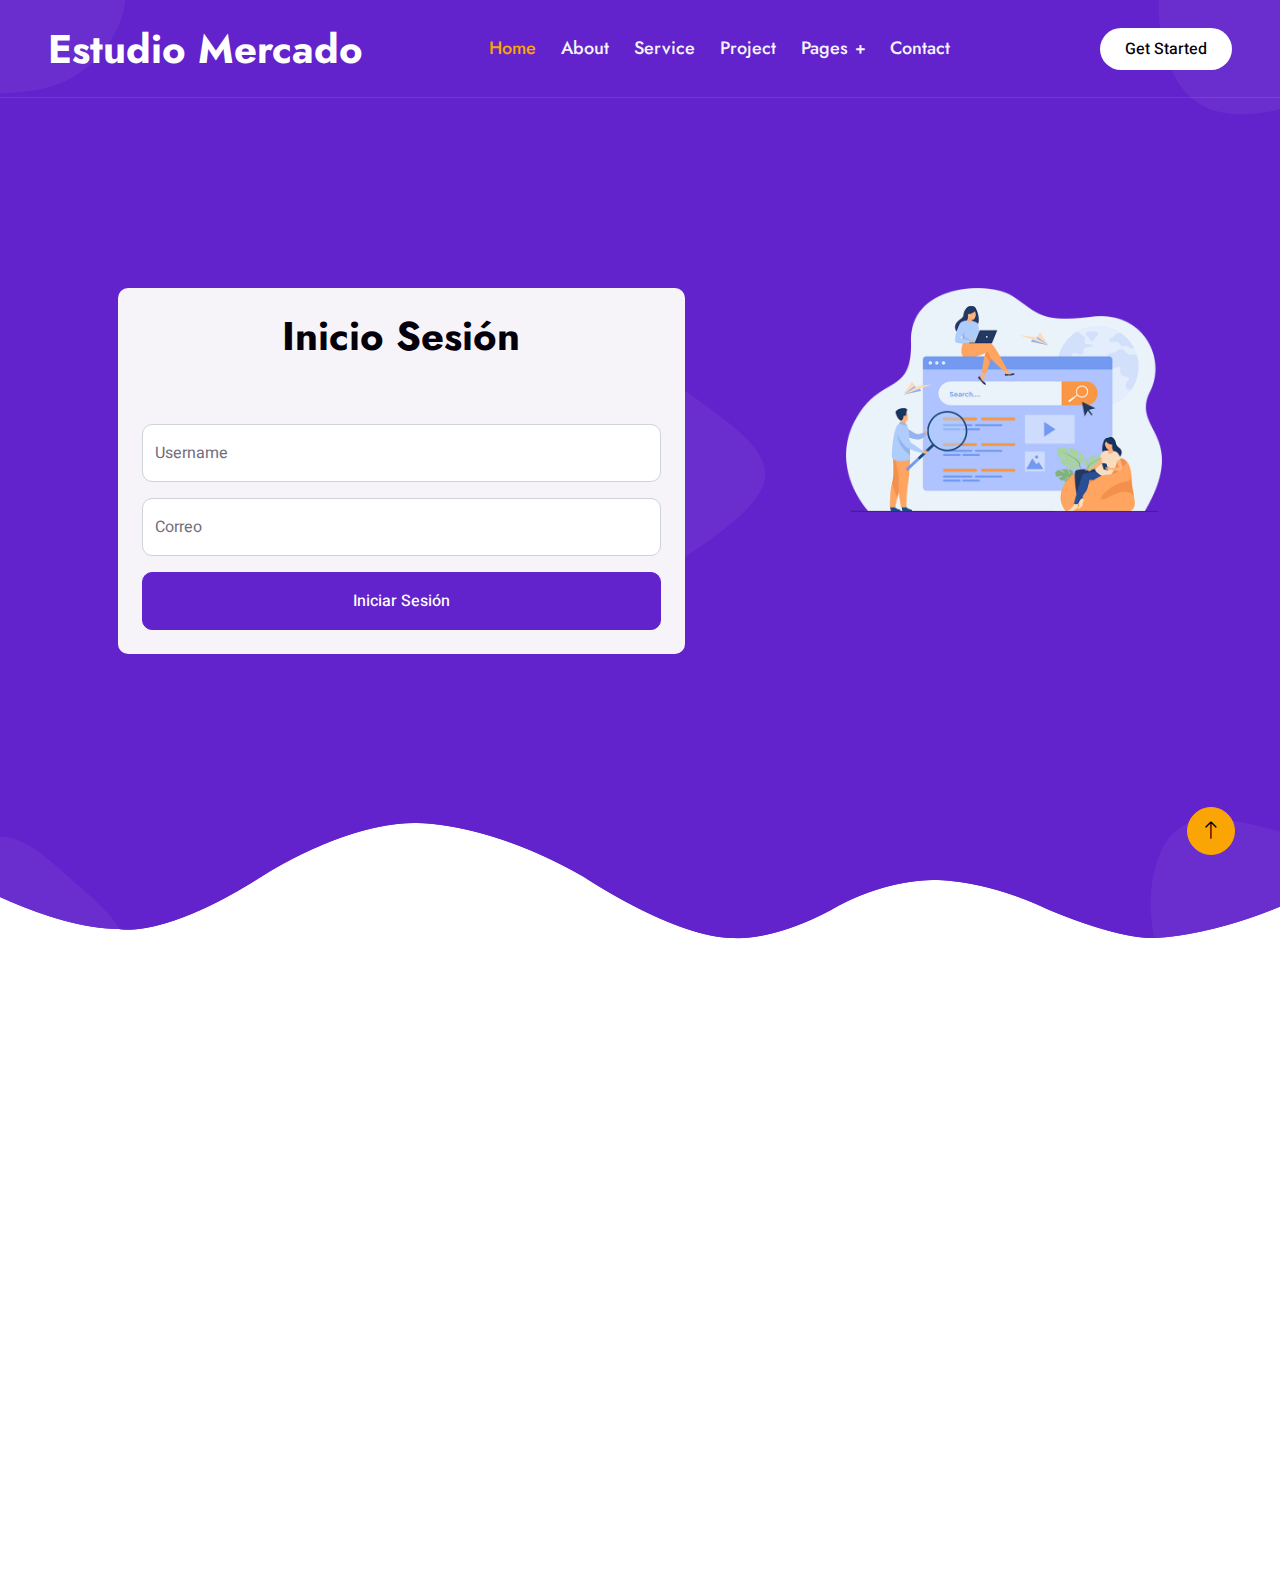
==== commit 8ae8b037: "Cambios en el Index.html y se agrega una copia del mismo" ====
--- a/index.html
+++ b/index.html
@@ -14,7 +14,8 @@
     <!-- Google Web Fonts -->
     <link rel="preconnect" href="https://fonts.googleapis.com">
     <link rel="preconnect" href="https://fonts.gstatic.com" crossorigin>
-    <link href="https://fonts.googleapis.com/css2?family=Heebo:wght@400;500&family=Jost:wght@500;600;700&display=swap" rel="stylesheet"> 
+    <link href="https://fonts.googleapis.com/css2?family=Heebo:wght@400;500&family=Jost:wght@500;600;700&display=swap"
+        rel="stylesheet">
 
     <!-- Icon Font Stylesheet -->
     <link href="https://cdnjs.cloudflare.com/ajax/libs/font-awesome/5.10.0/css/all.min.css" rel="stylesheet">
@@ -35,7 +36,8 @@
 <body>
     <div class="container-xxl bg-white p-0">
         <!-- Spinner Start -->
-        <div id="spinner" class="show bg-white position-fixed translate-middle w-100 vh-100 top-50 start-50 d-flex align-items-center justify-content-center">
+        <div id="spinner"
+            class="show bg-white position-fixed translate-middle w-100 vh-100 top-50 start-50 d-flex align-items-center justify-content-center">
             <div class="spinner-grow text-primary" style="width: 3rem; height: 3rem;" role="status">
                 <span class="sr-only">Loading...</span>
             </div>
@@ -47,7 +49,7 @@
         <div class="container-xxl position-relative p-0">
             <nav class="navbar navbar-expand-lg navbar-light px-4 px-lg-5 py-3 py-lg-0">
                 <a href="" class="navbar-brand p-0">
-                    <h1 class="m-0">DGital</h1>
+                    <h1 class="m-0">Estudio Mercado</h1>
                     <!-- <img src="img/logo.png" alt="Logo"> -->
                 </a>
                 <button class="navbar-toggler" type="button" data-bs-toggle="collapse" data-bs-target="#navbarCollapse">
@@ -75,14 +77,70 @@
 
             <div class="container-xxl bg-primary hero-header">
                 <div class="container px-lg-5">
-                    <div class="row g-5 align-items-end">
-                        <div class="col-lg-6 text-center text-lg-start">
-                            <h1 class="text-white mb-4 animated slideInDown">A Digital Agency Of Inteligents & Creative People</h1>
-                            <p class="text-white pb-3 animated slideInDown">Tempor rebum no at dolore lorem clita rebum rebum ipsum rebum stet dolor sed justo kasd. Ut dolor sed magna dolor sea diam. Sit diam sit justo amet ipsum vero ipsum clita lorem</p>
-                            <a href="" class="btn btn-secondary py-sm-3 px-sm-5 rounded-pill me-3 animated slideInLeft">Read More</a>
-                            <a href="" class="btn btn-light py-sm-3 px-sm-5 rounded-pill animated slideInRight">Contact Us</a>
-                        </div>
-                        <div class="col-lg-6 text-center text-lg-start">
+                    <div class="row g-5 align-items-start">
+                        <div class="col-lg-8 text-center text-lg-start">
+                            <div class="col-lg-10 fadeInUp" data-wow-delay="0.1s">
+                                <div class="feature-item bg-light rounded text-center p-4">
+                                    <form onsubmit="return validarFormulario()">
+                                        <div class="row g-3">
+                                            <h1 class="text-center mb-5">Inicio Sesión</h1>
+                                            <div class="col-md-12">
+                                                <div class="form-floating">
+                                                    <input type="text" class="form-control" id="username"
+                                                        name="username" placeholder="Username" required minlength="3"
+                                                        maxlength="20">
+                                                    <label for="username">Username</label>
+                                                </div>
+                                                <span id="usernameError" class="error-message"></span>
+                                            </div>
+                                            <div class="col-md-12">
+                                                <div class="form-floating">
+                                                    <input type="email" class="form-control" id="email" name="email"
+                                                        placeholder="Correo" required>
+                                                    <label for="email">Correo</label>
+                                                </div>
+                                                <span id="emailError" class="error-message"></span>
+                                            </div>
+                                            <div class="col-12">
+                                                <button type="submit" class="btn btn-primary w-100 py-3">Iniciar
+                                                    Sesión</button>
+                                            </div>
+                                        </div>
+                                    </form>
+
+                                    <script>
+                                        function validarFormulario() {
+                                            var username = document.getElementById("username").value;
+                                            var email = document.getElementById("email").value;
+                                            var usernameError = document.getElementById("usernameError");
+                                            var emailError = document.getElementById("emailError");
+
+                                            // Validar el campo de nombre de usuario
+                                            if (username.length < 3 || username.length > 20) {
+                                                usernameError.textContent = "El nombre de usuario debe tener entre 3 y 20 caracteres.";
+                                                return false;
+                                            } else {
+                                                usernameError.textContent = "";
+                                            }
+
+                                            // Validar el campo de correo electrónico
+                                            if (!email.includes("@")) {
+                                                emailError.textContent = "Ingrese un correo electrónico válido.";
+                                                return false;
+                                            } else {
+                                                emailError.textContent = "";
+                                            }
+
+                                            // Redirigir al usuario a about.html
+                                            window.location.href = "about.html";
+
+                                            return false;
+                                        }
+                                    </script>
+                                </div>
+                            </div>
+                        </div>
+                        <div class="col-lg-4 text-center text-lg-start">
                             <img class="img-fluid animated zoomIn" src="img/hero.png" alt="">
                         </div>
                     </div>
@@ -90,428 +148,13 @@
             </div>
         </div>
         <!-- Navbar & Hero End -->
-
-
-        <!-- Feature Start -->
-        <div class="container-xxl py-5">
-            <div class="container py-5 px-lg-5">
-                <div class="row g-4">
-                    <div class="col-lg-4 wow fadeInUp" data-wow-delay="0.1s">
-                        <div class="feature-item bg-light rounded text-center p-4">
-                            <i class="fa fa-3x fa-mail-bulk text-primary mb-4"></i>
-                            <h5 class="mb-3">Digital Marketing</h5>
-                            <p class="m-0">Erat ipsum justo amet duo et elitr dolor, est duo duo eos lorem sed diam stet diam sed stet lorem.</p>
-                        </div>
-                    </div>
-                    <div class="col-lg-4 wow fadeInUp" data-wow-delay="0.3s">
-                        <div class="feature-item bg-light rounded text-center p-4">
-                            <i class="fa fa-3x fa-search text-primary mb-4"></i>
-                            <h5 class="mb-3">SEO & Backlinks</h5>
-                            <p class="m-0">Erat ipsum justo amet duo et elitr dolor, est duo duo eos lorem sed diam stet diam sed stet lorem.</p>
-                        </div>
-                    </div>
-                    <div class="col-lg-4 wow fadeInUp" data-wow-delay="0.5s">
-                        <div class="feature-item bg-light rounded text-center p-4">
-                            <i class="fa fa-3x fa-laptop-code text-primary mb-4"></i>
-                            <h5 class="mb-3">Design & Development</h5>
-                            <p class="m-0">Erat ipsum justo amet duo et elitr dolor, est duo duo eos lorem sed diam stet diam sed stet lorem.</p>
-                        </div>
-                    </div>
-                </div>
-            </div>
-        </div>
-        <!-- Feature End -->
-
-
-        <!-- About Start -->
-        <div class="container-xxl py-5">
-            <div class="container py-5 px-lg-5">
-                <div class="row g-5 align-items-center">
-                    <div class="col-lg-6 wow fadeInUp" data-wow-delay="0.1s">
-                        <p class="section-title text-secondary">About Us<span></span></p>
-                        <h1 class="mb-5">#1 Digital solution with 10 years of experience</h1>
-                        <p class="mb-4">Diam dolor diam ipsum et tempor sit. Aliqu diam amet diam et eos labore. Clita erat ipsum et lorem et sit, sed stet no labore lorem sit clita duo justo eirmod magna dolore erat amet</p>
-                        <div class="skill mb-4">
-                            <div class="d-flex justify-content-between">
-                                <p class="mb-2">Digital Marketing</p>
-                                <p class="mb-2">85%</p>
-                            </div>
-                            <div class="progress">
-                                <div class="progress-bar bg-primary" role="progressbar" aria-valuenow="85" aria-valuemin="0" aria-valuemax="100"></div>
-                            </div>
-                        </div>
-                        <div class="skill mb-4">
-                            <div class="d-flex justify-content-between">
-                                <p class="mb-2">SEO & Backlinks</p>
-                                <p class="mb-2">90%</p>
-                            </div>
-                            <div class="progress">
-                                <div class="progress-bar bg-secondary" role="progressbar" aria-valuenow="90" aria-valuemin="0" aria-valuemax="100"></div>
-                            </div>
-                        </div>
-                        <div class="skill mb-4">
-                            <div class="d-flex justify-content-between">
-                                <p class="mb-2">Design & Development</p>
-                                <p class="mb-2">95%</p>
-                            </div>
-                            <div class="progress">
-                                <div class="progress-bar bg-dark" role="progressbar" aria-valuenow="95" aria-valuemin="0" aria-valuemax="100"></div>
-                            </div>
-                        </div>
-                        <a href="" class="btn btn-primary py-sm-3 px-sm-5 rounded-pill mt-3">Read More</a>
-                    </div>
-                    <div class="col-lg-6">
-                        <img class="img-fluid wow zoomIn" data-wow-delay="0.5s" src="img/about.png">
-                    </div>
-                </div>
-            </div>
-        </div>
-        <!-- About End -->
-
-
-        <!-- Facts Start -->
-        <div class="container-xxl bg-primary fact py-5 wow fadeInUp" data-wow-delay="0.1s">
-            <div class="container py-5 px-lg-5">
-                <div class="row g-4">
-                    <div class="col-md-6 col-lg-3 text-center wow fadeIn" data-wow-delay="0.1s">
-                        <i class="fa fa-certificate fa-3x text-secondary mb-3"></i>
-                        <h1 class="text-white mb-2" data-toggle="counter-up">1234</h1>
-                        <p class="text-white mb-0">Years Experience</p>
-                    </div>
-                    <div class="col-md-6 col-lg-3 text-center wow fadeIn" data-wow-delay="0.3s">
-                        <i class="fa fa-users-cog fa-3x text-secondary mb-3"></i>
-                        <h1 class="text-white mb-2" data-toggle="counter-up">1234</h1>
-                        <p class="text-white mb-0">Team Members</p>
-                    </div>
-                    <div class="col-md-6 col-lg-3 text-center wow fadeIn" data-wow-delay="0.5s">
-                        <i class="fa fa-users fa-3x text-secondary mb-3"></i>
-                        <h1 class="text-white mb-2" data-toggle="counter-up">1234</h1>
-                        <p class="text-white mb-0">Satisfied Clients</p>
-                    </div>
-                    <div class="col-md-6 col-lg-3 text-center wow fadeIn" data-wow-delay="0.7s">
-                        <i class="fa fa-check fa-3x text-secondary mb-3"></i>
-                        <h1 class="text-white mb-2" data-toggle="counter-up">1234</h1>
-                        <p class="text-white mb-0">Compleate Projects</p>
-                    </div>
-                </div>
-            </div>
-        </div>
-        <!-- Facts End -->
-
-
-        <!-- Service Start -->
-        <div class="container-xxl py-5">
-            <div class="container py-5 px-lg-5">
-                <div class="wow fadeInUp" data-wow-delay="0.1s">
-                    <p class="section-title text-secondary justify-content-center"><span></span>Our Services<span></span></p>
-                    <h1 class="text-center mb-5">What Solutions We Provide</h1>
-                </div>
-                <div class="row g-4">
-                    <div class="col-lg-4 col-md-6 wow fadeInUp" data-wow-delay="0.1s">
-                        <div class="service-item d-flex flex-column text-center rounded">
-                            <div class="service-icon flex-shrink-0">
-                                <i class="fa fa-search fa-2x"></i>
-                            </div>
-                            <h5 class="mb-3">SEO Optimization</h5>
-                            <p class="m-0">Erat ipsum justo amet duo et elitr dolor, est duo duo eos lorem sed diam stet diam sed stet lorem.</p>
-                            <a class="btn btn-square" href=""><i class="fa fa-arrow-right"></i></a>
-                        </div>
-                    </div>
-                    <div class="col-lg-4 col-md-6 wow fadeInUp" data-wow-delay="0.3s">
-                        <div class="service-item d-flex flex-column text-center rounded">
-                            <div class="service-icon flex-shrink-0">
-                                <i class="fa fa-laptop-code fa-2x"></i>
-                            </div>
-                            <h5 class="mb-3">Web Design</h5>
-                            <p class="m-0">Erat ipsum justo amet duo et elitr dolor, est duo duo eos lorem sed diam stet diam sed stet lorem.</p>
-                            <a class="btn btn-square" href=""><i class="fa fa-arrow-right"></i></a>
-                        </div>
-                    </div>
-                    <div class="col-lg-4 col-md-6 wow fadeInUp" data-wow-delay="0.5s">
-                        <div class="service-item d-flex flex-column text-center rounded">
-                            <div class="service-icon flex-shrink-0">
-                                <i class="fab fa-facebook-f fa-2x"></i>
-                            </div>
-                            <h5 class="mb-3">Social Media Marketing</h5>
-                            <p class="m-0">Erat ipsum justo amet duo et elitr dolor, est duo duo eos lorem sed diam stet diam sed stet lorem.</p>
-                            <a class="btn btn-square" href=""><i class="fa fa-arrow-right"></i></a>
-                        </div>
-                    </div>
-                    <div class="col-lg-4 col-md-6 wow fadeInUp" data-wow-delay="0.1s">
-                        <div class="service-item d-flex flex-column text-center rounded">
-                            <div class="service-icon flex-shrink-0">
-                                <i class="fa fa-mail-bulk fa-2x"></i>
-                            </div>
-                            <h5 class="mb-3">Email Marketing</h5>
-                            <p class="m-0">Erat ipsum justo amet duo et elitr dolor, est duo duo eos lorem sed diam stet diam sed stet lorem.</p>
-                            <a class="btn btn-square" href=""><i class="fa fa-arrow-right"></i></a>
-                        </div>
-                    </div>
-                    <div class="col-lg-4 col-md-6 wow fadeInUp" data-wow-delay="0.3s">
-                        <div class="service-item d-flex flex-column text-center rounded">
-                            <div class="service-icon flex-shrink-0">
-                                <i class="fa fa-thumbs-up fa-2x"></i>
-                            </div>
-                            <h5 class="mb-3">PPC Advertising</h5>
-                            <p class="m-0">Erat ipsum justo amet duo et elitr dolor, est duo duo eos lorem sed diam stet diam sed stet lorem.</p>
-                            <a class="btn btn-square" href=""><i class="fa fa-arrow-right"></i></a>
-                        </div>
-                    </div>
-                    <div class="col-lg-4 col-md-6 wow fadeInUp" data-wow-delay="0.5s">
-                        <div class="service-item d-flex flex-column text-center rounded">
-                            <div class="service-icon flex-shrink-0">
-                                <i class="fab fa-android fa-2x"></i>
-                            </div>
-                            <h5 class="mb-3">App Development</h5>
-                            <p class="m-0">Erat ipsum justo amet duo et elitr dolor, est duo duo eos lorem sed diam stet diam sed stet lorem.</p>
-                            <a class="btn btn-square" href=""><i class="fa fa-arrow-right"></i></a>
-                        </div>
-                    </div>
-                </div>
-            </div>
-        </div>
-        <!-- Service End -->
-
-
-        <!-- Newsletter Start -->
-        <div class="container-xxl bg-primary newsletter py-5 wow fadeInUp" data-wow-delay="0.1s">
-            <div class="container py-5 px-lg-5">
-                <div class="row justify-content-center">
-                    <div class="col-lg-7 text-center">
-                        <p class="section-title text-white justify-content-center"><span></span>Newsletter<span></span></p>
-                        <h1 class="text-center text-white mb-4">Stay Always In Touch</h1>
-                        <p class="text-white mb-4">Diam dolor diam ipsum et tempor sit. Aliqu diam amet diam et eos labore. Clita erat ipsum et lorem et sit sed stet lorem sit clita duo justo</p>
-                        <div class="position-relative w-100 mt-3">
-                            <input class="form-control border-0 rounded-pill w-100 ps-4 pe-5" type="text" placeholder="Enter Your Email" style="height: 48px;">
-                            <button type="button" class="btn shadow-none position-absolute top-0 end-0 mt-1 me-2"><i class="fa fa-paper-plane text-primary fs-4"></i></button>
-                        </div>
-                    </div>
-                </div>
-            </div>
-        </div>
-        <!-- Newsletter End -->
-
-
-        <!-- Projects Start -->
-        <div class="container-xxl py-5">
-            <div class="container py-5 px-lg-5">
-                <div class="wow fadeInUp" data-wow-delay="0.1s">
-                    <p class="section-title text-secondary justify-content-center"><span></span>Our Projects<span></span></p>
-                    <h1 class="text-center mb-5">Recently Completed Projects</h1>
-                </div>
-                <div class="row mt-n2 wow fadeInUp" data-wow-delay="0.3s">
-                    <div class="col-12 text-center">
-                        <ul class="list-inline mb-5" id="portfolio-flters">
-                            <li class="mx-2 active" data-filter="*">All</li>
-                            <li class="mx-2" data-filter=".first">Web Design</li>
-                            <li class="mx-2" data-filter=".second">Graphic Design</li>
-                        </ul>
-                    </div>
-                </div>
-                <div class="row g-4 portfolio-container">
-                    <div class="col-lg-4 col-md-6 portfolio-item first wow fadeInUp" data-wow-delay="0.1s">
-                        <div class="rounded overflow-hidden">
-                            <div class="position-relative overflow-hidden">
-                                <img class="img-fluid w-100" src="img/portfolio-1.jpg" alt="">
-                                <div class="portfolio-overlay">
-                                    <a class="btn btn-square btn-outline-light mx-1" href="img/portfolio-1.jpg" data-lightbox="portfolio"><i class="fa fa-eye"></i></a>
-                                    <a class="btn btn-square btn-outline-light mx-1" href=""><i class="fa fa-link"></i></a>
-                                </div>
-                            </div>
-                            <div class="bg-light p-4">
-                                <p class="text-primary fw-medium mb-2">UI / UX Design</p>
-                                <h5 class="lh-base mb-0">Digital Agency Website Design And Development</a>
-                            </div>
-                        </div>
-                    </div>
-                    <div class="col-lg-4 col-md-6 portfolio-item second wow fadeInUp" data-wow-delay="0.3s">
-                        <div class="rounded overflow-hidden">
-                            <div class="position-relative overflow-hidden">
-                                <img class="img-fluid w-100" src="img/portfolio-2.jpg" alt="">
-                                <div class="portfolio-overlay">
-                                    <a class="btn btn-square btn-outline-light mx-1" href="img/portfolio-2.jpg" data-lightbox="portfolio"><i class="fa fa-eye"></i></a>
-                                    <a class="btn btn-square btn-outline-light mx-1" href=""><i class="fa fa-link"></i></a>
-                                </div>
-                            </div>
-                            <div class="bg-light p-4">
-                                <p class="text-primary fw-medium mb-2">UI / UX Design</p>
-                                <h5 class="lh-base mb-0">Digital Agency Website Design And Development</a>
-                            </div>
-                        </div>
-                    </div>
-                    <div class="col-lg-4 col-md-6 portfolio-item first wow fadeInUp" data-wow-delay="0.5s">
-                        <div class="rounded overflow-hidden">
-                            <div class="position-relative overflow-hidden">
-                                <img class="img-fluid w-100" src="img/portfolio-3.jpg" alt="">
-                                <div class="portfolio-overlay">
-                                    <a class="btn btn-square btn-outline-light mx-1" href="img/portfolio-3.jpg" data-lightbox="portfolio"><i class="fa fa-eye"></i></a>
-                                    <a class="btn btn-square btn-outline-light mx-1" href=""><i class="fa fa-link"></i></a>
-                                </div>
-                            </div>
-                            <div class="bg-light p-4">
-                                <p class="text-primary fw-medium mb-2">UI / UX Design</p>
-                                <h5 class="lh-base mb-0">Digital Agency Website Design And Development</a>
-                            </div>
-                        </div>
-                    </div>
-                    <div class="col-lg-4 col-md-6 portfolio-item second wow fadeInUp" data-wow-delay="0.1s">
-                        <div class="rounded overflow-hidden">
-                            <div class="position-relative overflow-hidden">
-                                <img class="img-fluid w-100" src="img/portfolio-4.jpg" alt="">
-                                <div class="portfolio-overlay">
-                                    <a class="btn btn-square btn-outline-light mx-1" href="img/portfolio-4.jpg" data-lightbox="portfolio"><i class="fa fa-eye"></i></a>
-                                    <a class="btn btn-square btn-outline-light mx-1" href=""><i class="fa fa-link"></i></a>
-                                </div>
-                            </div>
-                            <div class="bg-light p-4">
-                                <p class="text-primary fw-medium mb-2">UI / UX Design</p>
-                                <h5 class="lh-base mb-0">Digital Agency Website Design And Development</a>
-                            </div>
-                        </div>
-                    </div>
-                    <div class="col-lg-4 col-md-6 portfolio-item first wow fadeInUp" data-wow-delay="0.3s">
-                        <div class="rounded overflow-hidden">
-                            <div class="position-relative overflow-hidden">
-                                <img class="img-fluid w-100" src="img/portfolio-5.jpg" alt="">
-                                <div class="portfolio-overlay">
-                                    <a class="btn btn-square btn-outline-light mx-1" href="img/portfolio-5.jpg" data-lightbox="portfolio"><i class="fa fa-eye"></i></a>
-                                    <a class="btn btn-square btn-outline-light mx-1" href=""><i class="fa fa-link"></i></a>
-                                </div>
-                            </div>
-                            <div class="bg-light p-4">
-                                <p class="text-primary fw-medium mb-2">UI / UX Design</p>
-                                <h5 class="lh-base mb-0">Digital Agency Website Design And Development</a>
-                            </div>
-                        </div>
-                    </div>
-                    <div class="col-lg-4 col-md-6 portfolio-item second wow fadeInUp" data-wow-delay="0.5s">
-                        <div class="rounded overflow-hidden">
-                            <div class="position-relative overflow-hidden">
-                                <img class="img-fluid w-100" src="img/portfolio-6.jpg" alt="">
-                                <div class="portfolio-overlay">
-                                    <a class="btn btn-square btn-outline-light mx-1" href="img/portfolio-6.jpg" data-lightbox="portfolio"><i class="fa fa-eye"></i></a>
-                                    <a class="btn btn-square btn-outline-light mx-1" href=""><i class="fa fa-link"></i></a>
-                                </div>
-                            </div>
-                            <div class="bg-light p-4">
-                                <p class="text-primary fw-medium mb-2">UI / UX Design</p>
-                                <h5 class="lh-base mb-0">Digital Agency Website Design And Development</a>
-                            </div>
-                        </div>
-                    </div>
-                </div>
-            </div>
-        </div>
-        <!-- Projects End -->
-
-
-        <!-- Testimonial Start -->
-        <div class="container-xxl py-5 wow fadeInUp" data-wow-delay="0.1s">
-            <div class="container py-5 px-lg-5">
-                <p class="section-title text-secondary justify-content-center"><span></span>Testimonial<span></span></p>
-                <h1 class="text-center mb-5">What Say Our Clients!</h1>
-                <div class="owl-carousel testimonial-carousel">
-                    <div class="testimonial-item bg-light rounded my-4">
-                        <p class="fs-5"><i class="fa fa-quote-left fa-4x text-primary mt-n4 me-3"></i>Diam dolor diam ipsum sit. Aliqu diam amet diam et eos. Clita erat ipsum et lorem et sit sed stet lorem sit clita duo justo.</p>
-                        <div class="d-flex align-items-center">
-                            <img class="img-fluid flex-shrink-0 rounded-circle" src="img/testimonial-1.jpg" style="width: 65px; height: 65px;">
-                            <div class="ps-4">
-                                <h5 class="mb-1">Client Name</h5>
-                                <span>Profession</span>
-                            </div>
-                        </div>
-                    </div>
-                    <div class="testimonial-item bg-light rounded my-4">
-                        <p class="fs-5"><i class="fa fa-quote-left fa-4x text-primary mt-n4 me-3"></i>Diam dolor diam ipsum sit. Aliqu diam amet diam et eos. Clita erat ipsum et lorem et sit sed stet lorem sit clita duo justo.</p>
-                        <div class="d-flex align-items-center">
-                            <img class="img-fluid flex-shrink-0 rounded-circle" src="img/testimonial-2.jpg" style="width: 65px; height: 65px;">
-                            <div class="ps-4">
-                                <h5 class="mb-1">Client Name</h5>
-                                <span>Profession</span>
-                            </div>
-                        </div>
-                    </div>
-                    <div class="testimonial-item bg-light rounded my-4">
-                        <p class="fs-5"><i class="fa fa-quote-left fa-4x text-primary mt-n4 me-3"></i>Diam dolor diam ipsum sit. Aliqu diam amet diam et eos. Clita erat ipsum et lorem et sit sed stet lorem sit clita duo justo.</p>
-                        <div class="d-flex align-items-center">
-                            <img class="img-fluid flex-shrink-0 rounded-circle" src="img/testimonial-3.jpg" style="width: 65px; height: 65px;">
-                            <div class="ps-4">
-                                <h5 class="mb-1">Client Name</h5>
-                                <span>Profession</span>
-                            </div>
-                        </div>
-                    </div>
-                </div>
-            </div>
-        </div>
-        <!-- Testimonial End -->
-
-
-        <!-- Team Start -->
-        <div class="container-xxl py-5">
-            <div class="container py-5 px-lg-5">
-                <div class="wow fadeInUp" data-wow-delay="0.1s">
-                    <p class="section-title text-secondary justify-content-center"><span></span>Our Team<span></span></p>
-                    <h1 class="text-center mb-5">Our Team Members</h1>
-                </div>
-                <div class="row g-4">
-                    <div class="col-lg-4 col-md-6 wow fadeInUp" data-wow-delay="0.1s">
-                        <div class="team-item bg-light rounded">
-                            <div class="text-center border-bottom p-4">
-                                <img class="img-fluid rounded-circle mb-4" src="img/team-1.jpg" alt="">
-                                <h5>John Doe</h5>
-                                <span>CEO & Founder</span>
-                            </div>
-                            <div class="d-flex justify-content-center p-4">
-                                <a class="btn btn-square mx-1" href=""><i class="fab fa-facebook-f"></i></a>
-                                <a class="btn btn-square mx-1" href=""><i class="fab fa-twitter"></i></a>
-                                <a class="btn btn-square mx-1" href=""><i class="fab fa-instagram"></i></a>
-                                <a class="btn btn-square mx-1" href=""><i class="fab fa-linkedin-in"></i></a>
-                            </div>
-                        </div>
-                    </div>
-                    <div class="col-lg-4 col-md-6 wow fadeInUp" data-wow-delay="0.3s">
-                        <div class="team-item bg-light rounded">
-                            <div class="text-center border-bottom p-4">
-                                <img class="img-fluid rounded-circle mb-4" src="img/team-2.jpg" alt="">
-                                <h5>Jessica Brown</h5>
-                                <span>Web Designer</span>
-                            </div>
-                            <div class="d-flex justify-content-center p-4">
-                                <a class="btn btn-square mx-1" href=""><i class="fab fa-facebook-f"></i></a>
-                                <a class="btn btn-square mx-1" href=""><i class="fab fa-twitter"></i></a>
-                                <a class="btn btn-square mx-1" href=""><i class="fab fa-instagram"></i></a>
-                                <a class="btn btn-square mx-1" href=""><i class="fab fa-linkedin-in"></i></a>
-                            </div>
-                        </div>
-                    </div>
-                    <div class="col-lg-4 col-md-6 wow fadeInUp" data-wow-delay="0.5s">
-                        <div class="team-item bg-light rounded">
-                            <div class="text-center border-bottom p-4">
-                                <img class="img-fluid rounded-circle mb-4" src="img/team-3.jpg" alt="">
-                                <h5>Tony Johnson</h5>
-                                <span>SEO Expert</span>
-                            </div>
-                            <div class="d-flex justify-content-center p-4">
-                                <a class="btn btn-square mx-1" href=""><i class="fab fa-facebook-f"></i></a>
-                                <a class="btn btn-square mx-1" href=""><i class="fab fa-twitter"></i></a>
-                                <a class="btn btn-square mx-1" href=""><i class="fab fa-instagram"></i></a>
-                                <a class="btn btn-square mx-1" href=""><i class="fab fa-linkedin-in"></i></a>
-                            </div>
-                        </div>
-                    </div>
-                </div>
-            </div>
-        </div>
-        <!-- Team End -->
-        
 
         <!-- Footer Start -->
         <div class="container-fluid bg-primary text-light footer wow fadeIn" data-wow-delay="0.1s">
             <div class="container py-5 px-lg-5">
                 <div class="row g-5">
                     <div class="col-md-6 col-lg-3">
-                        <p class="section-title text-white h5 mb-4">Address<span></span></p>
+                        <p class="section-title text-white h5 mb-4">Dirección<span></span></p>
                         <p><i class="fa fa-map-marker-alt me-3"></i>123 Street, New York, USA</p>
                         <p><i class="fa fa-phone-alt me-3"></i>+012 345 67890</p>
                         <p><i class="fa fa-envelope me-3"></i>info@example.com</p>
@@ -555,10 +198,13 @@
                     </div>
                     <div class="col-md-6 col-lg-3">
                         <p class="section-title text-white h5 mb-4">Newsletter<span></span></p>
-                        <p>Lorem ipsum dolor sit amet elit. Phasellus nec pretium mi. Curabitur facilisis ornare velit non vulpu</p>
+                        <p>Lorem ipsum dolor sit amet elit. Phasellus nec pretium mi. Curabitur facilisis ornare velit
+                            non vulpu</p>
                         <div class="position-relative w-100 mt-3">
-                            <input class="form-control border-0 rounded-pill w-100 ps-4 pe-5" type="text" placeholder="Your Email" style="height: 48px;">
-                            <button type="button" class="btn shadow-none position-absolute top-0 end-0 mt-1 me-2"><i class="fa fa-paper-plane text-primary fs-4"></i></button>
+                            <input class="form-control border-0 rounded-pill w-100 ps-4 pe-5" type="text"
+                                placeholder="Your Email" style="height: 48px;">
+                            <button type="button" class="btn shadow-none position-absolute top-0 end-0 mt-1 me-2"><i
+                                    class="fa fa-paper-plane text-primary fs-4"></i></button>
                         </div>
                     </div>
                 </div>
@@ -567,10 +213,10 @@
                 <div class="copyright">
                     <div class="row">
                         <div class="col-md-6 text-center text-md-start mb-3 mb-md-0">
-                            &copy; <a class="border-bottom" href="#">Your Site Name</a>, All Right Reserved. 
-							
-							<!--/*** This template is free as long as you keep the footer author’s credit link/attribution link/backlink. If you'd like to use the template without the footer author’s credit link/attribution link/backlink, you can purchase the Credit Removal License from "https://htmlcodex.com/credit-removal". Thank you for your support. ***/-->
-							Designed By <a class="border-bottom" href="https://htmlcodex.com">HTML Codex</a>
+                            &copy; <a class="border-bottom" href="#">Your Site Name</a>, All Right Reserved.
+
+                            <!--/*** This template is free as long as you keep the footer author’s credit link/attribution link/backlink. If you'd like to use the template without the footer author’s credit link/attribution link/backlink, you can purchase the Credit Removal License from "https://htmlcodex.com/credit-removal". Thank you for your support. ***/-->
+                            Designed By <a class="border-bottom" href="https://htmlcodex.com">HTML Codex</a>
                         </div>
                         <div class="col-md-6 text-center text-md-end">
                             <div class="footer-menu">
